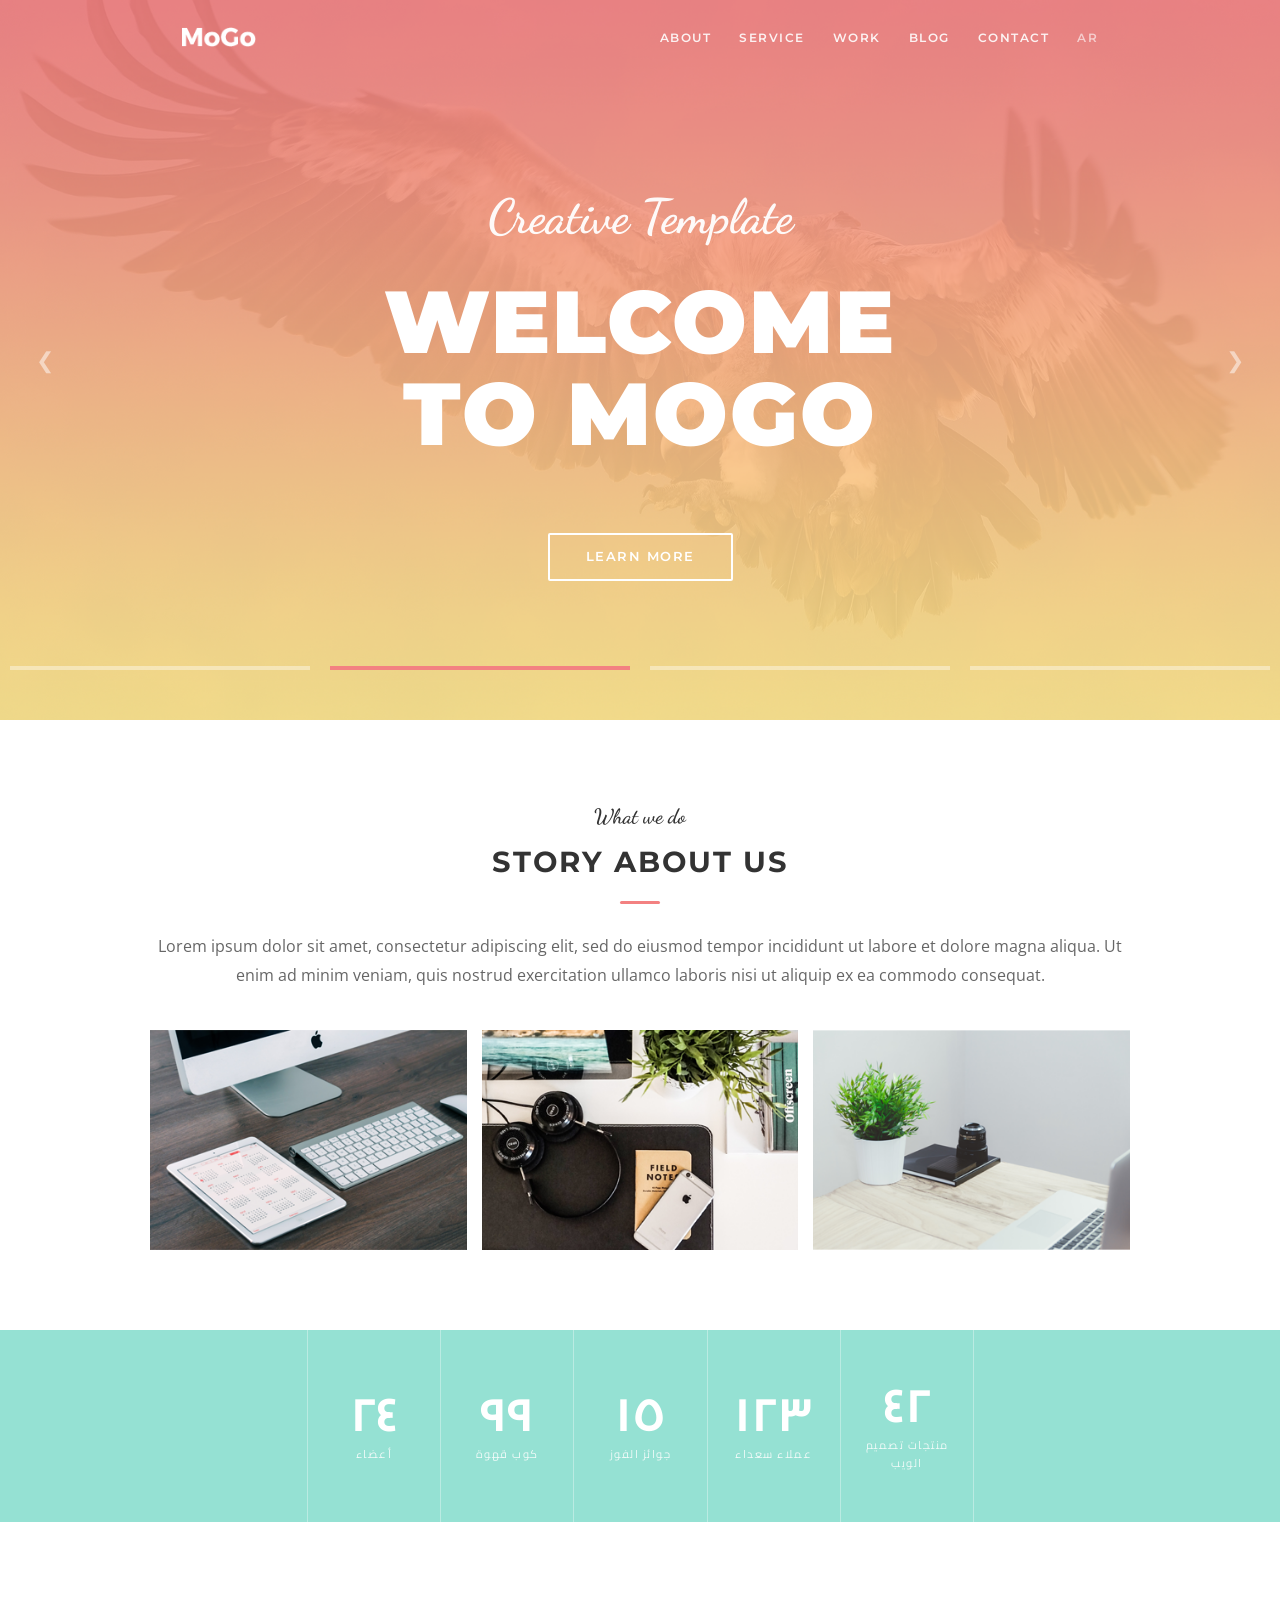
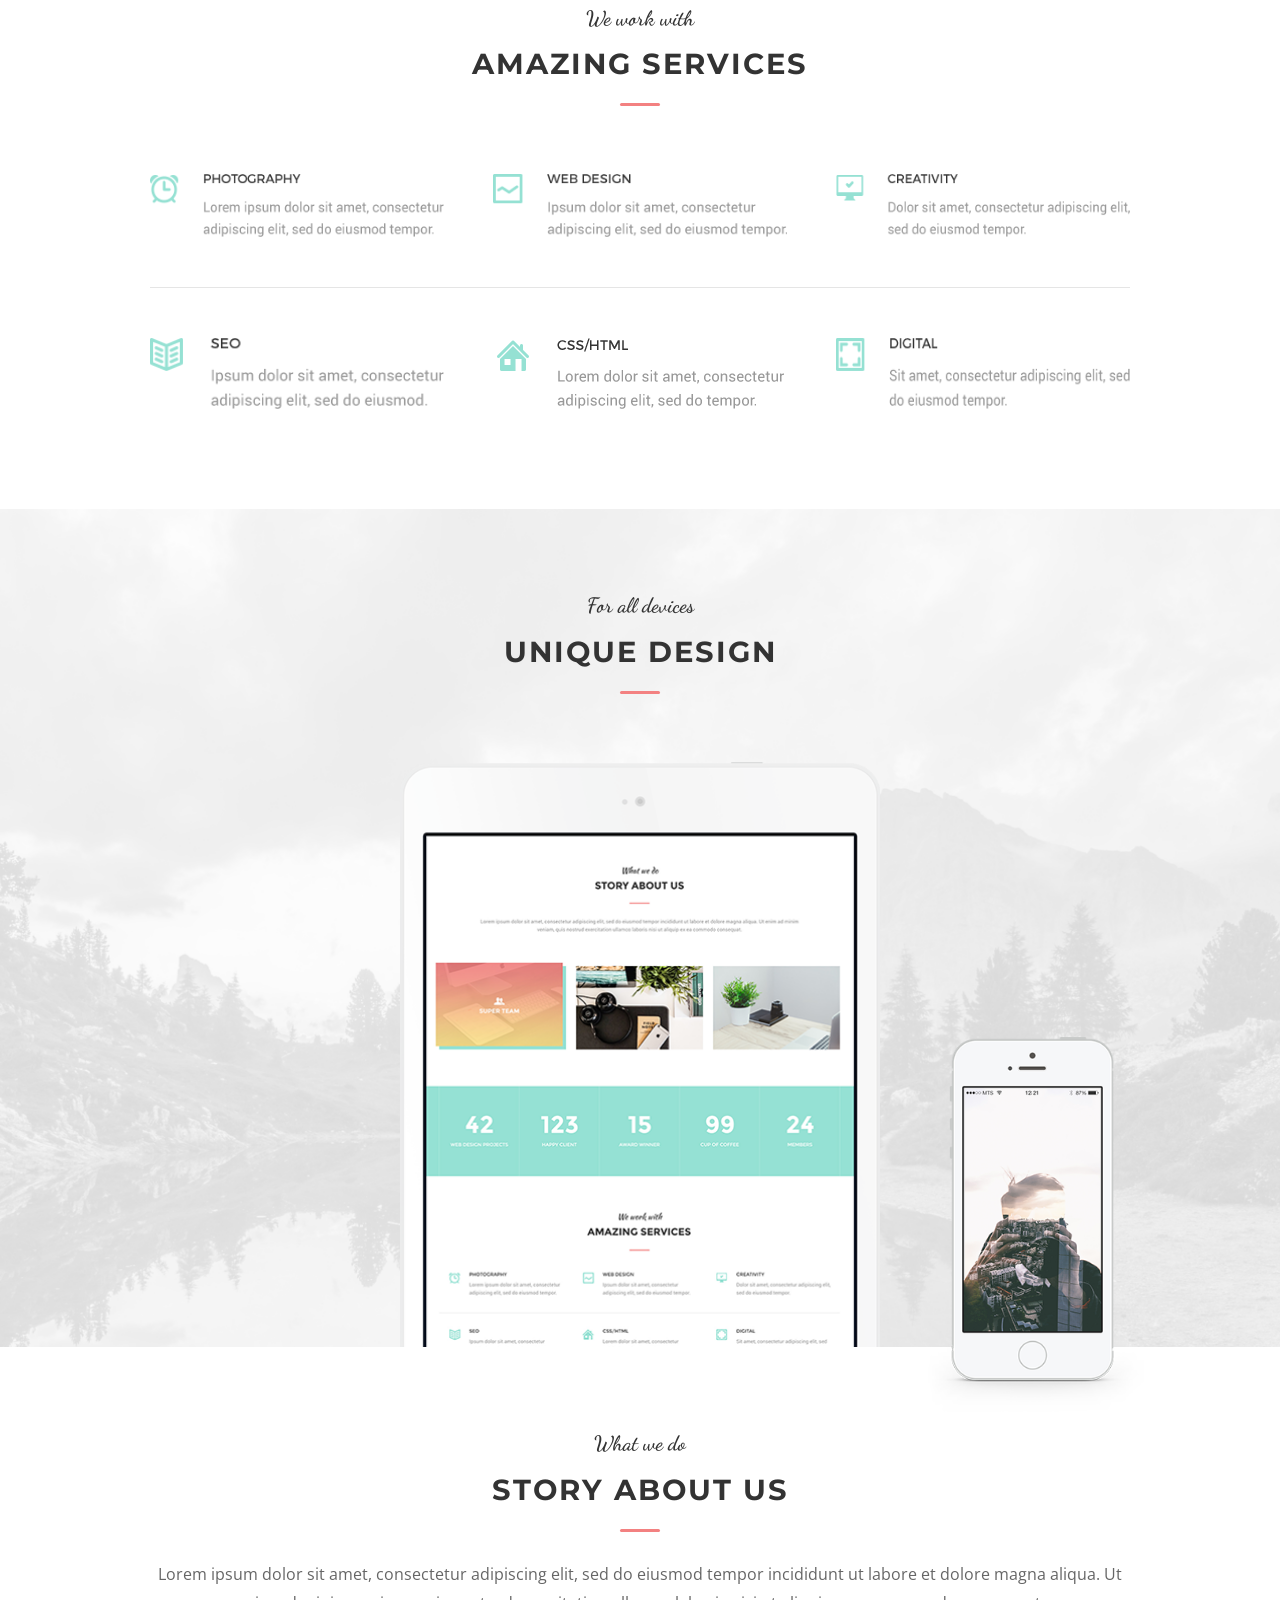
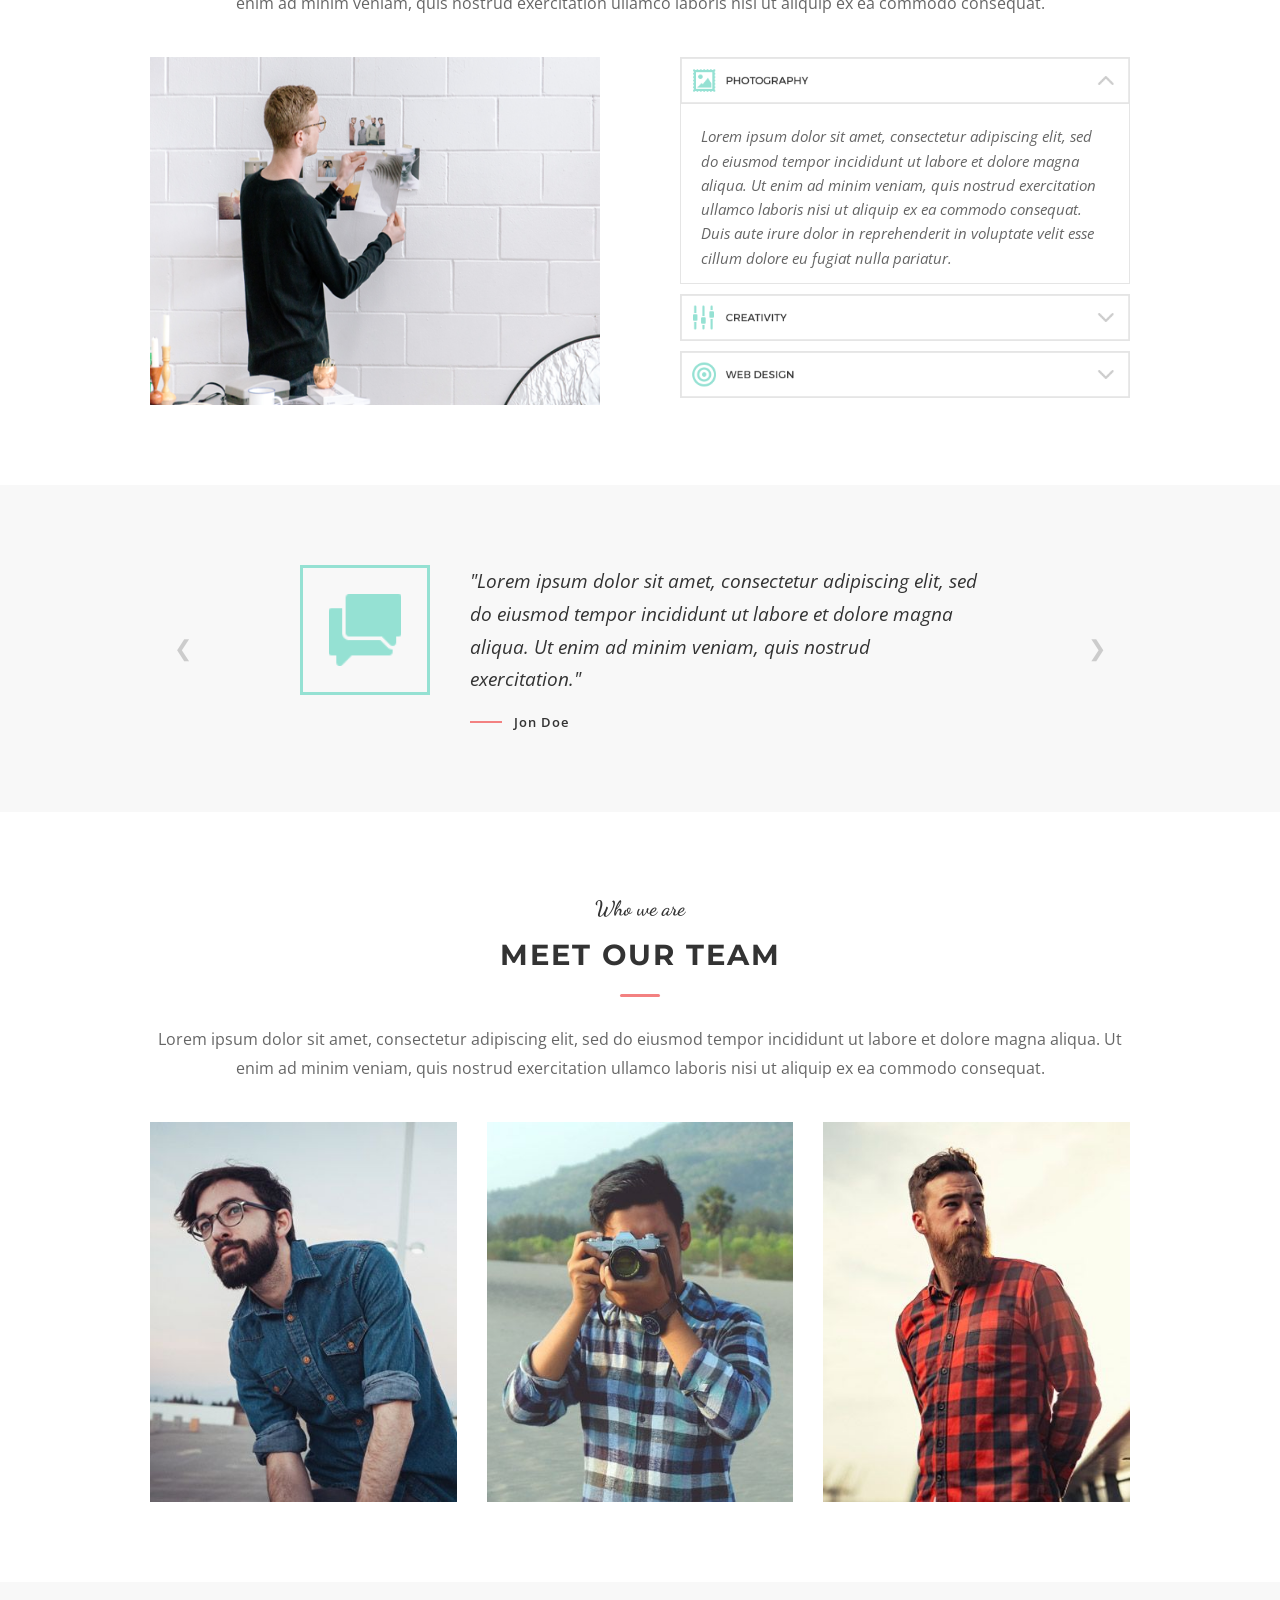
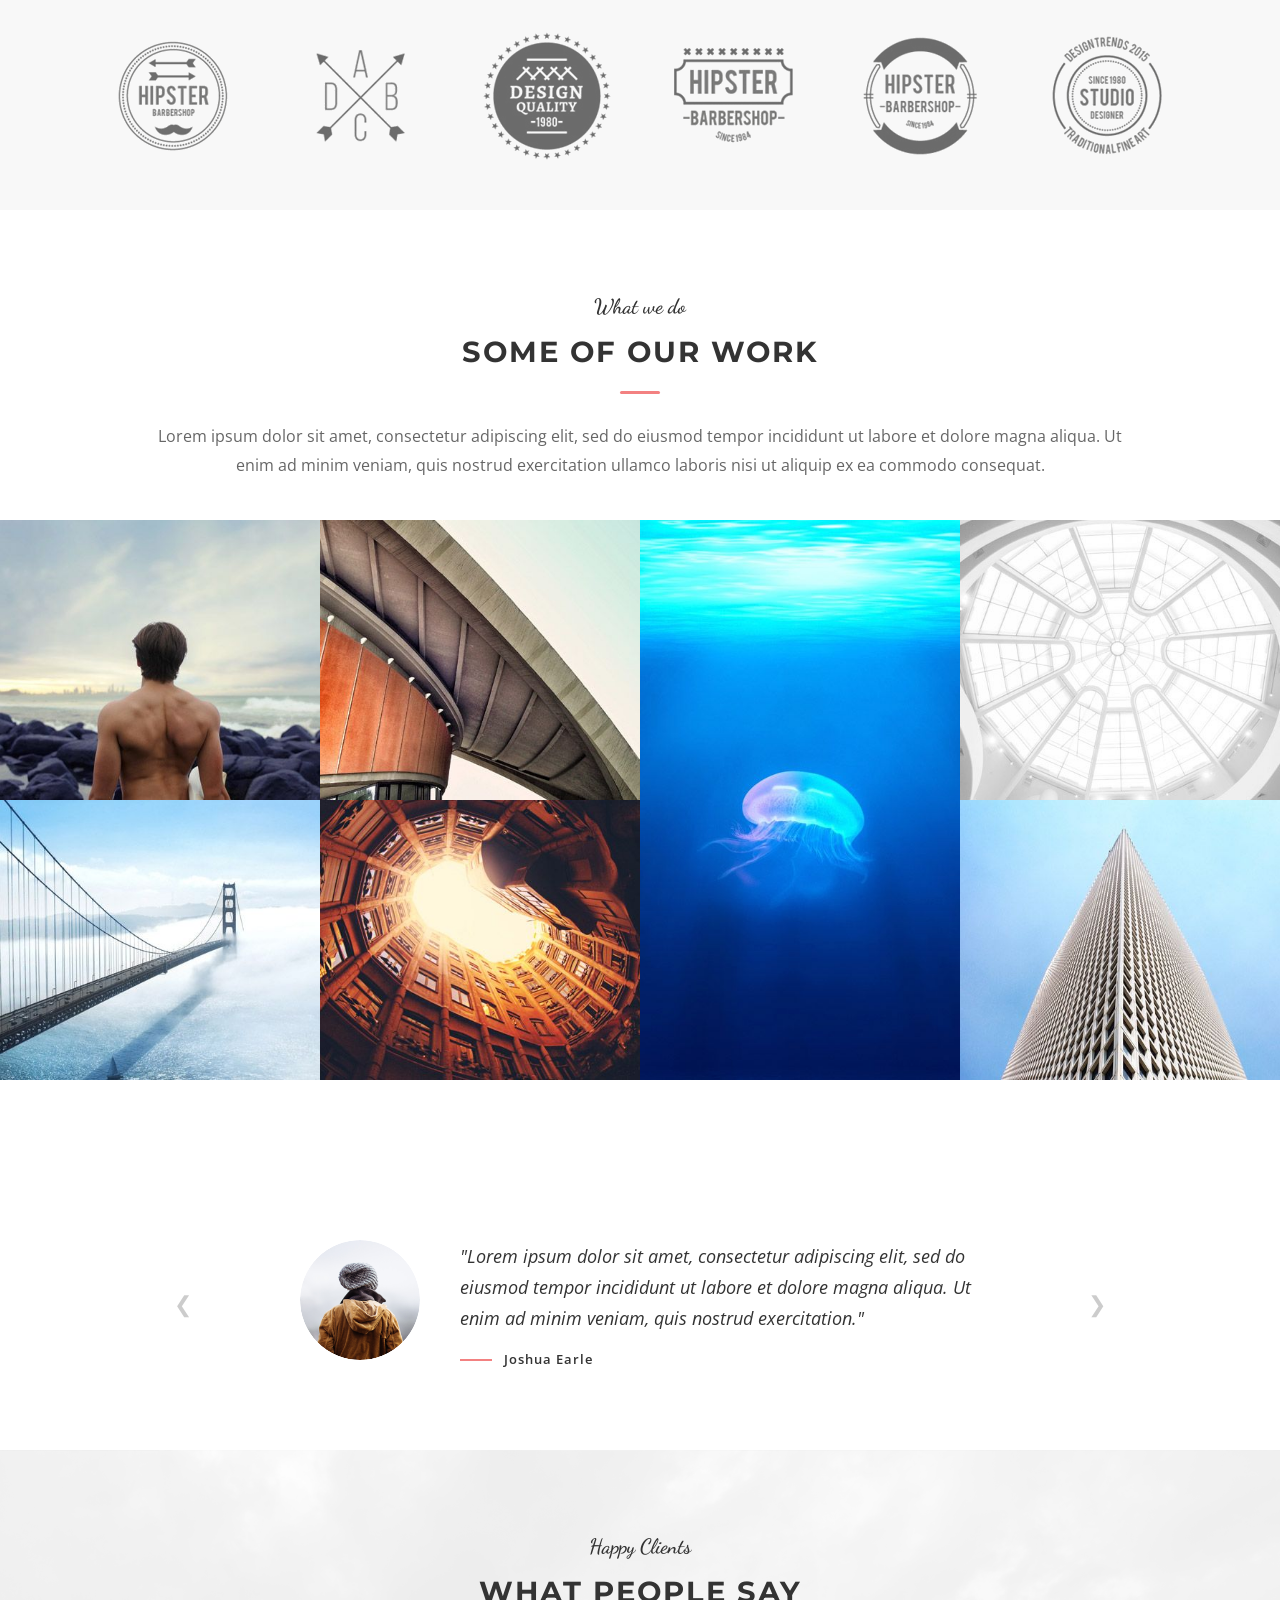
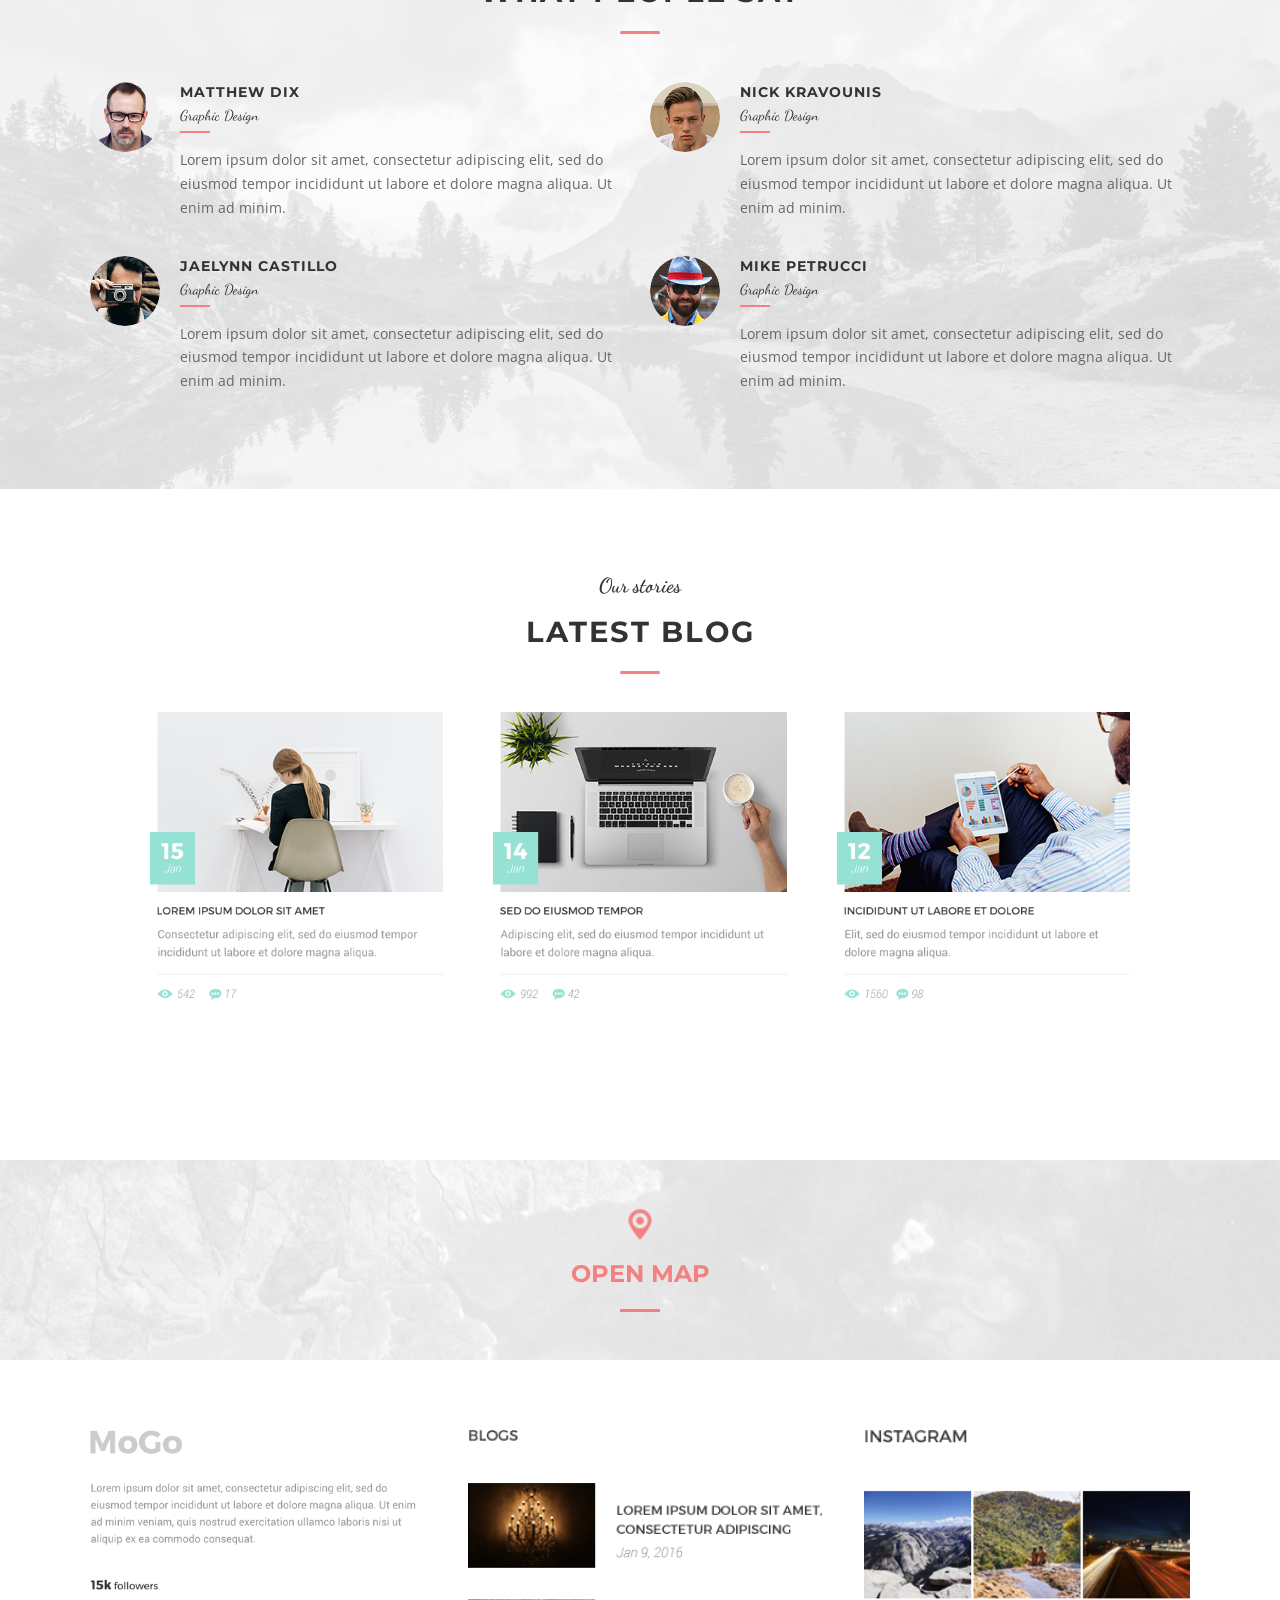
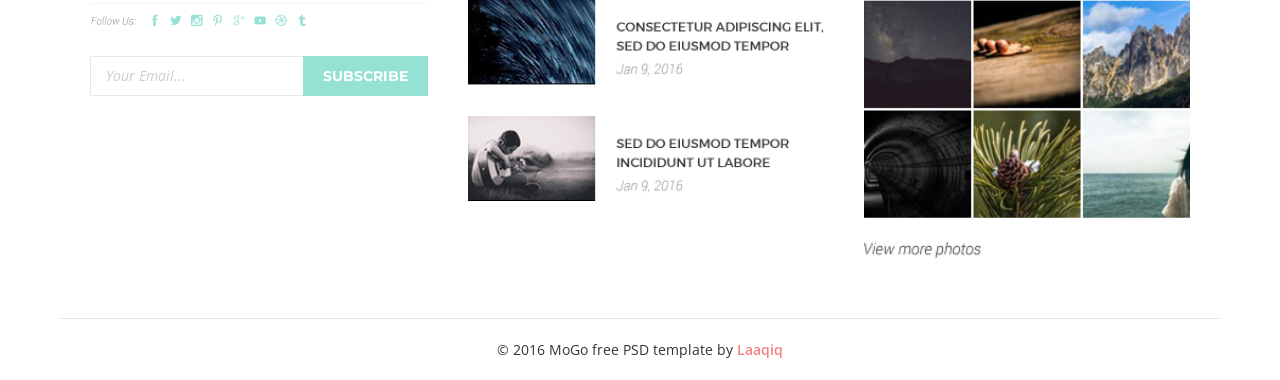
==== task-1/index.html @ 2a262b11 "feat: implement Mogo template with HTML and CSS" ====
<!DOCTYPE html>
<html lang="en" dir="ltr">
<head>
    <meta charset="UTF-8">
    <meta name="viewport" content="width=device-width, initial-scale=1.0">
    <title>MoGo — Creative Template</title>
    <meta name="description" content="MoGo is a creative template showcasing web design products, happy clients, and award-winning work.">
    <link rel="preconnect" href="https://fonts.googleapis.com">
    <link rel="preconnect" href="https://fonts.gstatic.com" crossorigin>
    <link href="https://fonts.googleapis.com/css2?family=Montserrat:wght@400;700;900&family=Dancing+Script:wght@600&family=Open+Sans:wght@300;400;600&family=Cairo:wght@400;700;900&display=swap" rel="stylesheet">
    <link rel="stylesheet" href="CSS/style.css">
</head>
<body>

<!-- hero section -->
    <section class="hero-section" id="hero">

        <!-- navigation bar -->
        <nav class="hero-nav">
            <div class="hero-nav__logo">
                <img src="imgs/logo.png" alt="MoGo icon" class="hero-nav__logo-img">
                
            </div>
            <ul class="hero-nav__links">
                <li><a href="#about" class="hero-nav__link">ABOUT</a></li>
                <li><a href="#service" class="hero-nav__link">SERVICE</a></li>
                <li><a href="#work" class="hero-nav__link">WORK</a></li>
                <li><a href="#blog" class="hero-nav__link">BLOG</a></li>
                <li><a href="#contact" class="hero-nav__link">CONTACT</a></li>
                <li><a href="#ar" class="hero-nav__link hero-nav__link--lang">AR</a></li>
            </ul>
            <!-- Mobile hamburger toggle -->
            <button class="hero-nav__hamburger" aria-label="Toggle navigation" aria-expanded="false">
                <span class="hero-nav__hamburger-bar"></span>
                <span class="hero-nav__hamburger-bar"></span>
                <span class="hero-nav__hamburger-bar"></span>
            </button>
        </nav>

        <!-- slide content -->
        <div class="hero-content">
            <p class="hero-content__tagline">Creative Template</p>
            <h1 class="hero-content__title">WELCOME<br>TO MOGO</h1>
            <a href="#about" class="hero-content__cta-btn">Learn More</a>
        </div>

        <!-- slider arrows -->
        <button class="hero-slider__arrow hero-slider__arrow--prev" aria-label="Previous slide">&#10094;</button>
        <button class="hero-slider__arrow hero-slider__arrow--next" aria-label="Next slide">&#10095;</button>

        <!-- slider dots -->
        <div class="hero-slider__dots">
            <span class="hero-slider__dot"></span>
            <span class="hero-slider__dot hero-slider__dot--highlight"></span>
            <span class="hero-slider__dot"></span>
            <span class="hero-slider__dot"></span>
        </div>

    </section>
    <!-- end hero section -->


    <!-- about section -->
    <section class="about-section" id="about">

        <!-- section header -->
        <div class="about-header">
            <p class="about-header__tagline">What we do</p>
            <h2 class="about-header__title">STORY ABOUT US</h2>
            <span class="about-header__divider"></span>
        </div>

        <!-- description paragraph -->
        <p class="about-description">
            Lorem ipsum dolor sit amet, consectetur adipiscing elit, sed do eiusmod tempor incididunt ut labore et dolore magna aliqua.
            Ut enim ad minim veniam, quis nostrud exercitation ullamco laboris nisi ut aliquip ex ea commodo consequat.
        </p>

        <!-- photo gallery grid -->
        <div class="about-gallery">
            <div class="about-gallery__item">
                <img src="imgs/about/about1.png" alt="Office workspace with iMac and keyboard" class="about-gallery__img">
            </div>
            <div class="about-gallery__item about-gallery__item--center">
                <img src="imgs/about/about2.png" alt="Headphones, notebook and phone on desk" class="about-gallery__img">
            </div>
            <div class="about-gallery__item">
                <img src="imgs/about/about3.png" alt="Green plant and books on white desk" class="about-gallery__img">
            </div>
        </div>

    </section>
    <!-- end about section -->

    


    <!-- stats section -->
    <section class="stats-section" id="stats" dir="rtl" lang="ar">

        <!-- empty spacer column (first) -->
        <div class="stats-item stats-item--spacer"></div>

        <!-- stats items -->
        <div class="stats-item">
            <span class="stats-item__number">٤٢</span>
            <span class="stats-item__label">منتجات تصميم الويب</span>
        </div>

        <div class="stats-item">
            <span class="stats-item__number">١٢٣</span>
            <span class="stats-item__label">عملاء سعداء</span>
        </div>

        <div class="stats-item">
            <span class="stats-item__number">١٥</span>
            <span class="stats-item__label">جوائز الفوز</span>
        </div>

        <div class="stats-item">
            <span class="stats-item__number">٩٩</span>
            <span class="stats-item__label">كوب قهوة</span>
        </div>

        <div class="stats-item">
            <span class="stats-item__number">٢٤</span>
            <span class="stats-item__label">أعضاء</span>
        </div>

        <!-- empty spacer column (last) -->
        <div class="stats-item stats-item--spacer"></div>

    </section>
    <!-- end stats section -->


    <!-- services section -->
    <section class="services-section" id="service">
        
        <!-- section header (reusing about-header styles) -->
        <div class="about-header">
            <p class="about-header__tagline">We work with</p>
            <h2 class="about-header__title">AMAZING SERVICES</h2>
            <span class="about-header__divider"></span>
        </div>

        <!-- services flex container -->
        <div class="services-container">
            
            <div class="services-item">
                <img src="imgs/amazing-services/1-2.png" alt="Photography service" class="services-item__img">
            </div>
            
            <div class="services-item">
                <img src="imgs/amazing-services/2-1.png" alt="Web Design service" class="services-item__img">
            </div>
            
            <div class="services-item">
                <img src="imgs/amazing-services/3-1.png" alt="Creativity service" class="services-item__img">
            </div>
            
            <!-- Separator line -->
            <hr class="services-separator">

            <div class="services-item">
                <img src="imgs/amazing-services/4.png" alt="SEO service" class="services-item__img">
            </div>
            
            <div class="services-item">
                <img src="imgs/amazing-services/5.png" alt="CSS/HTML service" class="services-item__img">
            </div>
            
            <div class="services-item">
                <img src="imgs/amazing-services/6.png" alt="Digital service" class="services-item__img">
            </div>

        </div>

    </section>
    <!-- end services section -->


    <!-- unique design section -->
    <section class="unique-section" id="unique">
        
        <!-- section header -->
        <div class="about-header">
            <p class="about-header__tagline">For all devices</p>
            <h2 class="about-header__title">UNIQUE DESIGN</h2>
            <span class="about-header__divider"></span>
        </div>

        <!-- devices container -->
        <div class="unique-devices">
            <img src="imgs/unique-design/display bg 768x1024.png" alt="Tablet display" class="unique-devices__tablet">
            <img src="imgs/unique-design/White.png" alt="Mobile display" class="unique-devices__mobile">
        </div>

    </section>
    <!-- end unique design section -->


    <!-- what we do section -->
    <section class="what-we-do-section" id="work">
        
        <!-- section header -->
        <div class="about-header">
            <p class="about-header__tagline">What we do</p>
            <h2 class="about-header__title">STORY ABOUT US</h2>
            <span class="about-header__divider"></span>
        </div>

        <!-- description paragraph -->
        <p class="about-description">
            Lorem ipsum dolor sit amet, consectetur adipiscing elit, sed do eiusmod tempor incididunt ut labore et dolore magna aliqua. Ut enim ad minim veniam, quis nostrud exercitation ullamco laboris nisi ut aliquip ex ea commodo consequat.
        </p>

        <!-- content container -->
        <div class="what-we-do-content">
            
            <div class="what-we-do-content__image">
                <img src="imgs/story-about-us/pic.png" alt="Man arranging pictures on wall" class="what-we-do-img">
            </div>
            
            <div class="what-we-do-accordion">
                
                <div class="accordion-item accordion-item--active">
                    <img src="imgs/story-about-us/photography.png" alt="Photography header" class="accordion-item__header-img">
                    <div class="accordion-item__body">
                        <div class="accordion-item__content">
                            <p>Lorem ipsum dolor sit amet, consectetur adipiscing elit, sed do eiusmod tempor incididunt ut labore et dolore magna aliqua. Ut enim ad minim veniam, quis nostrud exercitation ullamco laboris nisi ut aliquip ex ea commodo consequat. Duis aute irure dolor in reprehenderit in voluptate velit esse cillum dolore eu fugiat nulla pariatur.</p>
                        </div>
                    </div>
                </div>

                <div class="accordion-item">
                    <img src="imgs/story-about-us/creativity.png" alt="Creativity header" class="accordion-item__header-img">
                </div>

                <div class="accordion-item">
                    <img src="imgs/story-about-us/web design.png" alt="Web Design header" class="accordion-item__header-img">
                </div>

            </div>

        </div>

    </section>
    <!-- end what we do section -->

        <!-- quote section -->
    <section class="quote-section quote-section1">
        <div class="quote-container">
            
            <button class="quote-arrow quote-arrow--left" aria-label="Previous quote">
                <span class="quote-arrow__icon">&#10094;</span>
            </button>
            
            <div class="quote-content">
                <div class="quote-avatar">
                    <img src="imgs/SPEECH 4.png" alt="Joshua Earle avatar" class="quote-avatar__img">
                </div>
                <div class="quote-text-block">
                    <p class="quote-text">
                        "Lorem ipsum dolor sit amet, consectetur adipiscing elit, sed do eiusmod tempor incididunt ut labore et dolore magna aliqua. Ut enim ad minim veniam, quis nostrud exercitation."
                    </p>
                    <div class="quote-author-wrapper">
                        <span class="quote-author-line"></span>
                        <span class="quote-author">Jon Doe</span>
                    </div>
                </div>
            </div>

            <button class="quote-arrow quote-arrow--right" aria-label="Next quote">
                <span class="quote-arrow__icon">&#10095;</span>
            </button>

        </div>
    </section>
    <!-- end quote section -->

    <!-- team section -->
    <section class="team-section" id="team">
        
        <!-- section header -->
        <div class="about-header">
            <p class="about-header__tagline">Who we are</p>
            <h2 class="about-header__title">MEET OUR TEAM</h2>
            <span class="about-header__divider"></span>
        </div>

        <!-- description paragraph -->
        <p class="about-description">
            Lorem ipsum dolor sit amet, consectetur adipiscing elit, sed do eiusmod tempor incididunt ut labore et dolore magna aliqua. Ut enim ad minim veniam, quis nostrud exercitation ullamco laboris nisi ut aliquip ex ea commodo consequat.
        </p>

        <!-- team gallery -->
        <div class="team-gallery">
            <div class="team-gallery__item">
                <img src="imgs/meet-our-team/team1.jpg" alt="Team Member 1" class="team-gallery__img">
            </div>
            <div class="team-gallery__item">
                <img src="imgs/meet-our-team/team2.jpg" alt="Team Member 2" class="team-gallery__img">
            </div>
            <div class="team-gallery__item">
                <img src="imgs/meet-our-team/team3.jpg" alt="Team Member 3" class="team-gallery__img">
            </div>
        </div>

    </section>
    <!-- end team section -->


    <!-- banner section -->
    <section class="banner-section">
        <div class="banner-container">
            <div class="banner-item">
                <img src="imgs/banner/logo1.png" alt="Partner Logo 1" class="banner-logo">
            </div>
            <div class="banner-item">
                <img src="imgs/banner/logo2.png" alt="Partner Logo 2" class="banner-logo">
            </div>
            <div class="banner-item">
                <img src="imgs/banner/logo3.png" alt="Partner Logo 3" class="banner-logo">
            </div>
            <div class="banner-item">
                <img src="imgs/banner/logo4.png" alt="Partner Logo 4" class="banner-logo">
            </div>
            <div class="banner-item">
                <img src="imgs/banner/logo5.png" alt="Partner Logo 5" class="banner-logo">
            </div>
            <div class="banner-item">
                <img src="imgs/banner/logo6.png" alt="Partner Logo 6" class="banner-logo">
            </div>
        </div>
    </section>
    <!-- end banner section -->


    <!-- work section -->
    <section class="work-section" id="work-gallery">
        
        <!-- section header -->
        <div class="about-header">
            <p class="about-header__tagline">What we do</p>
            <h2 class="about-header__title">SOME OF OUR WORK</h2>
            <span class="about-header__divider"></span>
        </div>

        <!-- description paragraph -->
        <p class="about-description">
            Lorem ipsum dolor sit amet, consectetur adipiscing elit, sed do eiusmod tempor incididunt ut labore et dolore magna aliqua. Ut enim ad minim veniam, quis nostrud exercitation ullamco laboris nisi ut aliquip ex ea commodo consequat.
        </p>

        <!-- work grid -->
        <div class="work-grid">
            <div class="work-item">
                <img src="imgs/some-of-our-work/work1.jpg" alt="Work 1" class="work-img">
            </div>
            <div class="work-item">
                <img src="imgs/some-of-our-work/work2.jpg" alt="Work 2" class="work-img">
            </div>
            <div class="work-item work-item--tall">
                <img src="imgs/some-of-our-work/work3.jpg" alt="Work 3" class="work-img">
            </div>
            <div class="work-item">
                <img src="imgs/some-of-our-work/work4.jpg" alt="Work 4" class="work-img">
            </div>
            <div class="work-item">
                <img src="imgs/some-of-our-work/work5.jpg" alt="Work 5" class="work-img">
            </div>
            <div class="work-item">
                <img src="imgs/some-of-our-work/work6.jpg" alt="Work 6" class="work-img">
            </div>
            <div class="work-item">
                <img src="imgs/some-of-our-work/work7.jpg" alt="Work 7" class="work-img">
            </div>
        </div>

    </section>
    <!-- end work section -->


    <!-- quote section -->
    <section class="quote-section">
        <div class="quote-container">
            
            <button class="quote-arrow quote-arrow--left" aria-label="Previous quote">
                <span class="quote-arrow__icon">&#10094;</span>
            </button>
            
            <div class="quote-content">
                <div class="quote-avatar">
                    <img src="imgs/Ellipse 1.png" alt="Joshua Earle avatar" class="quote-avatar__img">
                </div>
                <div class="quote-text-block">
                    <p class="quote-text">
                        "Lorem ipsum dolor sit amet, consectetur adipiscing elit, sed do eiusmod tempor incididunt ut labore et dolore magna aliqua. Ut enim ad minim veniam, quis nostrud exercitation."
                    </p>
                    <div class="quote-author-wrapper">
                        <span class="quote-author-line"></span>
                        <span class="quote-author">Joshua Earle</span>
                    </div>
                </div>
            </div>

            <button class="quote-arrow quote-arrow--right" aria-label="Next quote">
                <span class="quote-arrow__icon">&#10095;</span>
            </button>

        </div>
    </section>
    <!-- end quote section -->


    <!-- what people say section -->
    <section class="people-say-section" id="testimonials">

        <!-- section header -->
        <div class="about-header">
            <p class="about-header__tagline">Happy Clients</p>
            <h2 class="about-header__title">WHAT PEOPLE SAY</h2>
            <span class="about-header__divider"></span>
        </div>

        <div class="people-say-grid">

            <div class="testimonial-card">
                <div class="testimonial-card__header">
                    <div class="testimonial-card__avatar">
                        <img src="imgs/what-people-say/client1.png" alt="Matthew Dix" class="testimonial-card__avatar-img">
                    </div>
                    <div class="testimonial-card__meta">
                        <h3 class="testimonial-card__name">MATTHEW DIX</h3>
                        <p class="testimonial-card__role">Graphic Design</p>
                        <span class="testimonial-card__line"></span>
                        <p class="testimonial-card__text">Lorem ipsum dolor sit amet, consectetur adipiscing elit, sed do eiusmod tempor incididunt ut labore et dolore magna aliqua. Ut enim ad minim.</p>
                    </div>
                </div>
            </div>

            <div class="testimonial-card">
                <div class="testimonial-card__header">
                    <div class="testimonial-card__avatar">
                        <img src="imgs/what-people-say/client2.png" alt="Nick Kravounis" class="testimonial-card__avatar-img">
                    </div>
                    <div class="testimonial-card__meta">
                        <h3 class="testimonial-card__name">NICK KRAVOUNIS</h3>
                        <p class="testimonial-card__role">Graphic Design</p>
                        <span class="testimonial-card__line"></span>
                        <p class="testimonial-card__text">Lorem ipsum dolor sit amet, consectetur adipiscing elit, sed do eiusmod tempor incididunt ut labore et dolore magna aliqua. Ut enim ad minim.</p>
                    </div>
                </div>
            </div>

            <div class="testimonial-card">
                <div class="testimonial-card__header">
                    <div class="testimonial-card__avatar">
                        <img src="imgs/what-people-say/client3.png" alt="Jaelynn Castillo" class="testimonial-card__avatar-img">
                    </div>
                    <div class="testimonial-card__meta">
                        <h3 class="testimonial-card__name">JAELYNN CASTILLO</h3>
                        <p class="testimonial-card__role">Graphic Design</p>
                        <span class="testimonial-card__line"></span>
                        <p class="testimonial-card__text">Lorem ipsum dolor sit amet, consectetur adipiscing elit, sed do eiusmod tempor incididunt ut labore et dolore magna aliqua. Ut enim ad minim.</p>
                    </div>
                </div>
            </div>

            <div class="testimonial-card">
                <div class="testimonial-card__header">
                    <div class="testimonial-card__avatar">
                        <img src="imgs/what-people-say/client4.png" alt="Mike Petrucci" class="testimonial-card__avatar-img">
                    </div>
                    <div class="testimonial-card__meta">
                        <h3 class="testimonial-card__name">MIKE PETRUCCI</h3>
                        <p class="testimonial-card__role">Graphic Design</p>
                        <span class="testimonial-card__line"></span>
                        <p class="testimonial-card__text">Lorem ipsum dolor sit amet, consectetur adipiscing elit, sed do eiusmod tempor incididunt ut labore et dolore magna aliqua. Ut enim ad minim.</p>
                    </div>
                </div>
            </div>

        </div>

    </section>
    <!-- end what people say section -->


    <!-- latest blog section -->
    <section class="blog-section" id="blog">

        <!-- section header -->
        <div class="about-header">
            <p class="about-header__tagline">Our stories</p>
            <h2 class="about-header__title">LATEST BLOG</h2>
            <span class="about-header__divider"></span>
        </div>

        <!-- blog posts -->
        <div class="blog-grid">
            <img src="imgs/latest-blog/1-4.png" alt="Blog post 1" class="blog-card__img">
            <img src="imgs/latest-blog/2-3.png" alt="Blog post 2" class="blog-card__img">
            <img src="imgs/latest-blog/3-3.png" alt="Blog post 3" class="blog-card__img">
        </div>

    </section>
    <!-- end latest blog section -->


    <!-- map section -->
    <section class="map-section">
        <div class="map-content">
            <img src="imgs/PIN 2.png" alt="Map Pin" class="map-icon">
            <h2 class="map-title"><a href="#" class="map-link">OPEN MAP</a></h2>
            <span class="map-divider"></span>
        </div>
    </section>
    <!-- end map section -->


    <!-- footer section -->
    <footer class="footer">
        <div class="footer-container">
            <div class="footer-column">
                <img src="imgs/footer/1-1.png" alt="MoGo info" class="footer-img">
                <form class="footer-subscribe">
                    <input type="email" placeholder="Your Email..." class="footer-subscribe__input" required>
                    <button type="submit" class="footer-subscribe__btn">SUBSCRIBE</button>
                </form>
            </div>
            <div class="footer-column">
                <img src="imgs/footer/blogs.png" alt="Blogs" class="footer-img">
            </div>
            <div class="footer-column">
                <img src="imgs/footer/instagram.png" alt="Instagram" class="footer-img">
            </div>
        </div>
        <div class="footer-copyright">
            <p class="footer-copyright__text">&copy; 2016 MoGo free PSD template by <span class="footer-copyright__author">Laaqiq</span></p>
        </div>
    </footer>
    <!-- end footer section -->


    <script>
        //  mobile nav toggle
        const hamburger = document.querySelector('.hero-nav__hamburger');
        const navLinks  = document.querySelector('.hero-nav__links');

        hamburger.addEventListener('click', () => {
            const isOpen = navLinks.classList.toggle('hero-nav__links--open');
            hamburger.setAttribute('aria-expanded', isOpen);
        });
    </script>

</body>
</html>
---- task-1/CSS/style.css ----
/* variables */
:root {
    /* Brand Colors */
    --color-coral:      #f38181;   
    --color-yellow:     #fce38a;   
    --color-mint:       #eaffd0;  
    --color-teal:       #95e1d3;  

    /* Neutral Colors */
    --color-white:      #ffffff;
    --color-dark:       #333333;
    --color-text-muted: #666666;
    --color-border:     #e0e0e0;

    /* Typography */
    --font-heading:   'Montserrat', sans-serif;
    --font-script:    'Dancing Script', cursive;
    --font-body:      'Open Sans', sans-serif;
    --font-arabic:    'Cairo', sans-serif;

    /* Spacing */
    --section-padding-y: 80px;
    --section-padding-x: 60px;
    --container-max:     1100px;
}

/* reset */
*,
*::before,
*::after {
    box-sizing: border-box;
    margin: 0;
    padding: 0;
}

html {
    scroll-behavior: smooth;
}

body {
    font-family: var(--font-body);
    color: var(--color-dark);
    line-height: 1.6;
    overflow-x: hidden;
}

img {
    display: block;
    max-width: 100%;
    height: auto;
}

ul {
    list-style: none;
}

a {
    text-decoration: none;
    color: inherit;
}


/* hero section */

.hero-section {
    position: relative;
    min-height: 80vh;
    background-image: url('../imgs/background.png');
    background-size: cover;
    background-position: center;
    background-repeat: no-repeat;
    display: flex;
    flex-direction: column;
    align-items: center;
    justify-content: center;
    text-align: center;
    color: var(--color-white);
}

/* Navigation bar */
.hero-nav {
    position: absolute;
    top: 0;
    left: 0;
    right: 0;
    display: flex;
    align-items: center;
    justify-content: space-around;
    gap: 160px;
    padding: 24px var(--section-padding-x);
    z-index: 10;
}

/* Logo */
.hero-nav__logo {
    display: flex;
    align-items: center;
    gap: 8px;
}

.hero-nav__logo-img {
    height: 20px;
    width: auto;
}


/* Nav links */
.hero-nav__links {
    display: flex;
    align-items: center;
    gap: 28px;
}

.hero-nav__link {
    font-family: var(--font-heading);
    font-size: 0.75rem;
    font-weight: 600;
    letter-spacing: 1.5px;
    color: var(--color-white);
    opacity: 0.9;
    transition: opacity 0.2s ease;
}

.hero-nav__link:hover {
    opacity: 1;
}

/* Language switcher */
.hero-nav__link--lang {
    opacity: 0.6;
}

/* Hamburger button */
.hero-nav__hamburger {
    display: none;
    flex-direction: column;
    gap: 5px;
    background: transparent;
    border: none;
    cursor: pointer;
    padding: 4px;
}

.hero-nav__hamburger-bar {
    display: block;
    width: 24px;
    height: 2px;
    background-color: var(--color-white);
    border-radius: 2px;
    transition: background-color 0.2s;
}

/* Central content */
.hero-content {
    display: flex;
    flex-direction: column;
    align-items: center;
    gap: 20px;
    padding: 0 var(--section-padding-x);
    margin-top: 40px; 
}

/* Italic script */
.hero-content__tagline {
    font-family: var(--font-script);
    font-weight:bold;
    color: var(--color-white);
    opacity: 0.95;
    font-size:3rem;
}

/* Main heading */
.hero-content__title {
    font-family: var(--font-heading);
    font-size: clamp(3rem, 8vw, 5.5rem);
    font-weight: 900;
    line-height: 1.05;
    color: var(--color-white);
    text-transform: uppercase;
    letter-spacing: 2px;
    margin-bottom: 40px;
}

/* outline button */
.hero-content__cta-btn {
    display: inline-block;
    margin-top: 12px;
    padding: 12px 36px;
    border: 2px solid var(--color-white);
    border-radius: 2px;
    font-family: var(--font-heading);
    font-size: 0.8rem;
    font-weight: 600;
    letter-spacing: 1.5px;
    color: var(--color-white);
    text-transform: uppercase;
    transition: background-color 0.25s ease, color 0.25s ease;
}

.hero-content__cta-btn:hover {
    background-color: var(--color-white);
    color: var(--color-coral);
}

/* Previous / Next slider arrows */
.hero-slider__arrow {
    position: absolute;
    top: 50%;
    transform: translateY(-50%);
    background: transparent;
    border: none;
    color: rgba(255, 255, 255, 0.5);
    font-size: 1.4rem;
    cursor: pointer;
    padding: 8px 16px;
    transition: color 0.2s;
    z-index: 5;
}

.hero-slider__arrow:hover {
    color: var(--color-white);
}

.hero-slider__arrow--prev {
    left: 20px;
}

.hero-slider__arrow--next {
    right: 20px;
}

/* Dot indicators */
.hero-slider__dots {
    position: absolute;
    bottom: 50px;
    left: 50%;
    transform: translateX(-50%);
    display: flex;
    align-items: center;
    gap: 20px;
}

.hero-slider__dot {
    display: inline-block;
    height: 4px;
    width: 300px;
    background-color: rgba(255, 255, 255, 0.4);
    transition: background-color 0.3s;
}

.hero-slider__dot--highlight {
    background-color: var(--color-coral);
}

/* About section */
.about-section {
    padding: var(--section-padding-y) var(--section-padding-x);
    background-color: var(--color-white);
    display: flex;
    flex-direction: column;
    align-items: center;
    text-align: center;
    max-width: var(--container-max);
    margin: 0 auto;
    width: 100%;
}

/* Section header block */
.about-header {
    display: flex;
    flex-direction: column;
    align-items: center;
    gap: 6px;
    margin-bottom: 28px;
}

/* Italic script subtitle */
.about-header__tagline {
    font-family: var(--font-script);
    font-size: 1.3rem;
    font-weight: 600;
    color: var(--color-dark);
}

/* Bold uppercase heading */
.about-header__title {
    font-family: var(--font-heading);
    font-size: clamp(1.4rem, 3vw, 1.8rem);
    font-weight: 700;
    letter-spacing: 2px;
    text-transform: uppercase;
    color: var(--color-dark);
}

/* Short coral underline divider */
.about-header__divider {
    display: block;
    width: 40px;
    height: 3px;
    background-color: var(--color-coral);
    border-radius: 2px;
    margin-top: 10px;
}

/* Body description paragraph */
.about-description {
    font-size: 1rem;
    max-width: 1015px;
    color: var(--color-text-muted);
    margin-bottom: 40px;
    text-align: center;
    line-height: 1.8;
}

/* photo gallery grid */
.about-gallery {
    display: grid;
    grid-template-columns: repeat(3, 1fr);
    gap: 15px;
    width: 100%;
}

/* gallery image wrapper */
.about-gallery__item {
    overflow: hidden;
    line-height: 0; 
}

/* gallery image */
.about-gallery__img {
    width: 100%;
    height: 220px;
    object-fit: cover;
    transition: transform 0.35s ease, filter 0.35s ease;
}

.about-gallery__img:hover {
    transform: scale(1.04);
    filter: brightness(0.9);
}


/* STATS */

/* Outer section wrapper */
.stats-section {
    background-color: var(--color-teal);
    display: grid;
    grid-template-columns: 2.3fr repeat(5, 1fr) 2.3fr;
    width: 100%;
}

/* statistic column */
.stats-item {
    display: flex;
    flex-direction: column;
    align-items: center;
    justify-content: center;
    padding: 50px 20px;
    gap: 8px;
    border-inline-end: 1px solid rgba(255, 255, 255, 0.35);
    transition: background-color 0.25s ease;
}

/* spacer columns — no border on the last one */
.stats-item--spacer {
    border-inline-end: 1px solid rgba(255, 255, 255, 0.35);
}

.stats-item:last-child {
    border-inline-end: none;
}

.stats-item:hover {
    background-color: rgba(255, 255, 255, 0.12);
}

/* Large number */
.stats-item__number {
    font-family: var(--font-arabic);
    font-size: clamp(2rem, 5vw, 3rem);
    font-weight: 700;
    color: var(--color-white);
    line-height: 1;
}

/*  Label */
.stats-item__label {
    font-family: var(--font-arabic);
    font-size: 0.7rem;
    font-weight: 400;
    letter-spacing: 1.5px;
    text-transform: uppercase;
    color: var(--color-white);
    opacity: 0.85;
    text-align: center;
}

/* services section */
.services-section {
    padding: var(--section-padding-y) var(--section-padding-x);
    background-color: var(--color-white);
    display: flex;
    flex-direction: column;
    align-items: center;
    max-width: var(--container-max);
    margin: 0 auto;
    width: 100%;
}

.services-container {
    display: flex;
    flex-wrap: wrap;
    max-width: var(--container-max);
    margin: 0 auto;
    margin-top: 40px;
    justify-content: space-between;
    width: 100%;
}

.services-item {
    width: 30%;
    margin-bottom: 20px;
    display: flex;
    justify-content: center;
}

.services-item__img {
    max-width: 100%;
    height: auto;
}

.services-separator {
    width: 100%;
    border: 0;
    border-top: 1px solid rgba(0, 0, 0, 0.1);
    margin: 30px 0 50px 0;
}


/* unique design section */
.unique-section {
    padding-top: 80px;
    background: url('../imgs/unique-design/backgrund.png') center top / cover no-repeat;
    display: flex;
    flex-direction: column;
    align-items: center;
}

/* Tablet container */
.unique-devices {
    position: relative;
    margin-top: 40px;
    width: 45%;
    max-width: 480px;
    min-width: 250px;
}

.unique-devices__tablet {
    display: block;
    width: 100%;
    height: auto;
}

/* Mobile phone overlay */
.unique-devices__mobile {
    position: absolute;
    bottom: -65px;
    right: -55%;
    width: 45%;
    height: auto;
}

/* what we do section */
.what-we-do-section {
    padding: var(--section-padding-y) var(--section-padding-x);
    background-color: var(--color-white);
    display: flex;
    flex-direction: column;
    align-items: center;
    max-width: var(--container-max);
    margin: 0 auto;
    width: 100%;
}

.what-we-do-content {
    display: flex;
    max-width: var(--container-max);
    margin: 0 auto;
    gap: 80px;
    width: 100%;
}

.what-we-do-content__image {
    flex: 1;
}

.what-we-do-img {
    width: 100%;
    height: auto;
    display: block;
    min-height: 348px;
}

.what-we-do-accordion {
    flex: 1;
    display: flex;
    flex-direction: column;
    gap: 10px;
}

.accordion-item {
    display: flex;
    flex-direction: column;
}

.accordion-item__header-img {
    width: 100%;
    height: auto;
    cursor: pointer;
    display: block;
    border: 1px solid #e5e5e5;
}

.accordion-item__body {
    display: none;
    border: 1px solid #e5e5e5;
    border-top: none;
    height: 180px;
    overflow-y: auto;
}

.accordion-item--active .accordion-item__body {
    display: block;
}

.accordion-item__content {
    padding: 20px;
}

.accordion-item__content p {
    font-size: 0.95rem;
    color: var(--color-text-muted);
    font-style: italic;
    line-height: 1.6;
    margin: 0;
}

/* custom scrollbar for accordion */
.accordion-item__body::-webkit-scrollbar {
    width: 5px;
}

.accordion-item__body::-webkit-scrollbar-track {
    background: #f5f5f5;
    border-radius: 5px;
    margin: 10px 0;
}

.accordion-item__body::-webkit-scrollbar-thumb {
    background: var(--color-teal);
    border-radius: 5px;
}

/* team section */
.team-section {
    padding: var(--section-padding-y) var(--section-padding-x);
    background-color: var(--color-white);
    display: flex;
    flex-direction: column;
    align-items: center;
    max-width: var(--container-max);
    margin: 0 auto;
    width: 100%;
}

.team-gallery {
    display: grid;
    grid-template-columns: repeat(3, 1fr);
    gap: 30px;
    width: 100%;
}

.team-gallery__item {
    overflow: hidden;
    line-height: 0;
}

.team-gallery__img {
    width: 100%;
    height: auto;
    display: block;
    transition: transform 0.35s ease, filter 0.35s ease;
}

.team-gallery__img:hover {
    transform: scale(1.04);
    filter: brightness(0.9);
}


/* banner section */
.banner-section {
    background-color: #f8f8f8;
    padding: 50px var(--section-padding-x);
    width: 100%;
}

.banner-container {
    display: flex;
    justify-content: space-between;
    align-items: center;
    max-width: var(--container-max);
    margin: 0 auto;
    width: 100%;
    gap: 20px;
    flex-wrap: wrap;
}

.banner-item {
    flex: 1;
    display: flex;
    justify-content: center;
    align-items: center;
    min-width: 120px;
}

.banner-logo {
    max-width: 100%;
    height: auto;
    opacity: 0.7;
    transition: opacity 0.3s ease;
}

.banner-logo:hover {
    opacity: 1;
}


/* work section */
.work-section {
    padding: var(--section-padding-y) var(--section-padding-x);
    background-color: var(--color-white);
    display: flex;
    flex-direction: column;
    align-items: center;
    max-width: var(--container-max);
    margin: 0 auto;
    width: 100%;
}

/* work grid  */
.work-grid {
    display: grid;
    grid-template-columns: repeat(4, 1fr);
grid-template-rows: repeat(2, 280px);
    width: 100vw;
    margin-left: calc(50% - 50vw);
    margin-right: calc(50% - 50vw);
    gap: 0;
}



.work-item {
    overflow: hidden;
    line-height: 0;
    position: relative;
}


.work-item--tall {
    grid-column: 3;
    grid-row: 1 / span 2;
}

.work-img {
    width: 100%;
    height: 100%;
    object-fit: cover;
    display: block;
    transition: transform 0.35s ease, filter 0.35s ease;
}

.work-item:not(.work-item--tall) .work-img {
    height: 280px;
}

.work-img:hover {
    transform: scale(1.04);
    filter: brightness(0.85);
}


/* quote section */
.quote-section {
    padding: 80px var(--section-padding-x);
    background-color: var(--color-white);
    width: 100%;
}
.quote-section1{
    background-color: #f8f8f8
}
.quote-container {
    display: flex;
    align-items: center;
    justify-content: center;
    gap: 100px;
    max-width: var(--container-max);
    margin: 0 auto;
}

/* left / right arrow buttons */
.quote-arrow {
    background: none;
    border: none;
    cursor: pointer;
    color: #ccc;
    font-size: 1.4rem;
    line-height: 1;
    padding: 8px;
    transition: color 0.3s;
    flex-shrink: 0;
}

.quote-arrow:hover {
    color: var(--color-dark);
}

/* avatar and text row */
.quote-content {
    display: flex;

    gap: 40px;
    flex: 1;
    max-width: 680px;
}

/* circular avatar */
.quote-avatar {
    width: 120px;
    height: 120px;
    border-radius: 50%;
    overflow: hidden;
    flex-shrink: 0;
}
 
.quote-avatar__img {
    width: 100%;
    height: 100%;
    border-radius: 50%;
    object-fit: cover;
    flex-shrink: 0;
    display: block;
}
.quote-section1 .quote-avatar{
    border-radius: 0;
    display: flex;
    align-items: center;
    justify-content: center;
    border: 3px solid var(--color-teal);
    width: 130px;
    height: 130px;
}
.quote-section1 .quote-avatar__img{
    border-radius: 0;
     width: 72px;
height: 72px;
}

/* quote text */
.quote-text {
    font-family: var(--font-italic);
    font-size: 1.15rem;
    color: var(--color-gray);
    line-height: 1.7;
    margin-bottom: 16px;
    font-style: italic;
}
.quote-section1 .quote-text{
font-size: 1.2rem
}

/* author name */
.quote-author-wrapper {
    display: flex;
    align-items: center;
    gap: 12px;
}

.quote-author-line {
    display: inline-block;
    width: 32px;
    height: 2px;
    background-color: var(--color-coral);
    flex-shrink: 0;
}

.quote-author {
    font-size: 0.8rem;
    font-weight: 600;
    letter-spacing: 1px;
    color: var(--color-dark);
}


/* what people say section */
.people-say-section {
    padding: var(--section-padding-y) var(--section-padding-x);
    background-image: url('../imgs/what-people-say/background.png');
    background-size: cover;
    background-position: center;
    display: flex;
    flex-direction: column;
    align-items: center;
    width: 100%;
}

.people-say-grid {
    display: grid;
    grid-template-columns: repeat(2, 1fr);
    gap: 20px 20px;
    max-width: var(--container-max);
    width: 100%;
    margin-top: 20px;
}

/* each card */
.testimonial-card__header {
    display: flex;
    align-items: flex-start;
    gap: 20px;
    margin-bottom: 16px;
}

/* circular avatar */
.testimonial-card__avatar {
    width: 70px;
    height: 70px;
    border-radius: 50%;
    overflow: hidden;
    flex-shrink: 0;
}

.testimonial-card__avatar-img {
    width: 100%;
    height: 100%;
    object-fit: cover;
    object-position: center;
    display: block;
}

/* name */
.testimonial-card__name {
    font-family: var(--font-heading);
    font-size: 0.85rem;
    font-weight: 700;
    letter-spacing: 1px;
    color: var(--color-dark);
}

/* role in script font */
.testimonial-card__role {
    font-family: var(--font-script);
    font-size: 0.9rem;
    color: var(--color-dark);
    margin-bottom: 4px;
}

/* coral underline below role */
.testimonial-card__line {
    display: block;
    width: 30px;
    height: 2px;
    background-color: var(--color-coral);
}

/* body text */
.testimonial-card__text {
    margin-top: 15px;
    font-size: 0.88rem;
    color: var(--color-text-muted);
    line-height: 1.7;
}


/* latest blog section */
.blog-section {
    padding: var(--section-padding-y) var(--section-padding-x);
    background-color: var(--color-white);
    display: flex;
    flex-direction: column;
    align-items: center;
    max-width: var(--container-max);
    margin: 0 auto;
    width: 100%;
}


.blog-grid {
    display: flex;
    gap: 50px;
    width: 100%;
    margin-top: 10px;
}

.blog-card__img {
    flex: 1;
    width: 0;
    height: auto;
    display: block;
}
/* map section */
.map-section {
    position: relative;
    width: 100vw;
    left: 50%;
    right: 50%;
    margin-left: -50vw;
    margin-right: -50vw;
    height: 200px;
    background-image: url('../imgs/Layer 59.png');
    background-size: cover;
    background-position: center;
    display: flex;
    justify-content: center;
    align-items: center;
    margin-top: 80px;
}

.map-content {
    display: flex;
    flex-direction: column;
    align-items: center;
    gap: 15px;
}

.map-icon {
    width: 24px;
    height: auto;
}

.map-title {
    font-family: var(--font-heading);
    font-size: 1.5rem;
    font-weight: 700;
}

.map-link {
    color: var(--color-coral);
    text-decoration: none;
    transition: color 0.3s;
}

.map-link:hover {
    color: var(--color-dark);
}

.map-divider {
    display: block;
    width: 40px;
    height: 3px;
    background-color: var(--color-coral);
}


/* footer section */
.footer {
    background-color: var(--color-white);
    padding: 70px var(--section-padding-x) 20px var(--section-padding-x);
    width: 100%;
}

.footer-container {
    display: flex;
    justify-content: space-between;
    gap: 40px;
    max-width: var(--container-max);
    margin: 0 auto;
    width: 100%;
    align-items: flex-start;
}

.footer-column {
    flex: 1;
    display: flex;
    flex-direction: column;
    gap: 30px;
}

.footer-column:nth-child(2) {
    flex: 1.2;
}

.footer-column:nth-child(3) {
    flex: 1.1;
}

.footer-img {
    width: 100%;
    height: auto;
    display: block;
}

/* subscribe form style */
.footer-subscribe {
    display: flex;
    width: 100%;
    max-width: 380px;
    height: 40px;
}

.footer-subscribe__input {
    flex: 1;
    border: 1px solid #e7e7e7;
    border-right: none;
    padding: 0 15px;
    font-size: 0.9rem;
    font-family: var(--font-italic);
    color: var(--color-dark);
    outline: none;
}

.footer-subscribe__input::placeholder {
    color: #cccccc;
    font-style: italic;
}

.footer-subscribe__btn {
    background-color: var(--color-teal);
    color: var(--color-white);
    border: none;
    padding: 0 20px;
    font-family: var(--font-heading);
    font-size: 0.85rem;
    font-weight: 700;
    cursor: pointer;
    transition: background-color 0.3s;
}

.footer-subscribe__btn:hover {
    background-color: #7bc4b8;
}

/* copyright */
.footer-copyright {
    border-top: 1px solid #e7e7e7;
    margin-top: 60px;
    padding-top: 20px;
    text-align: center;
    width: 100%;
}

.footer-copyright__text {
    font-size: 0.85rem;
    color: var(--color-dark);
}

.footer-copyright__author {
    color: var(--color-coral);
    font-weight: 600;
}


/*  RTL SUPPORT */
[dir="rtl"] .hero-nav {
    flex-direction: row-reverse;
}

[dir="rtl"] .hero-nav__links {
    flex-direction: row-reverse;
}

[dir="rtl"] .about-section {
    text-align: center;
}


/* responsive design */

/* tablet */
@media (max-width: 768px) {

    /* Hero Section */
    :root {
        --section-padding-x: 30px;
        --section-padding-y: 60px;
    }

    .hero-nav__links {
        display: none;
        position: absolute;
        top: 70px;
        left: 0;
        right: 0;
        flex-direction: column;
        background-color: rgba(243, 129, 129, 0.97);
        padding: 20px 0;
        gap: 0;
        z-index: 20;
    }

    .hero-nav__links--open {
        display: flex;
    }

    .hero-nav__link {
        padding: 12px 30px;
        width: 100%;
        font-size: 0.85rem;
    }

    .hero-nav__hamburger {
        display: flex;
    }

    .hero-content__title {
        font-size: clamp(2.5rem, 10vw, 4rem);
    }

    /* --- About Section --- */
    .about-gallery {
        grid-template-columns: 1fr 1fr;
        gap: 6px;
    }

    .about-gallery__item:last-child {
        grid-column: 1 / -1;
    }

    /* Stats Section */
    .stats-section {
        grid-template-columns: 1fr 1fr 1fr;
        gap: 0;
        background-color: var(--color-teal);
    }

    .stats-item--spacer {
        display: none;
    }

    .stats-item {
        background-color: var(--color-teal);
        border-inline-end: 1px solid rgba(255, 255, 255, 0.3);
        border-bottom: 1px solid rgba(255, 255, 255, 0.3);
        padding: 36px 12px;
    }

    .stats-item:nth-child(3),
    .stats-item:last-child {
        border-inline-end: none;
    }

    .stats-item:nth-child(5) {
        grid-column: 1 / -1;
        border-bottom: none;
    }

    /* Services Section */
    .services-item {
        width: 45%;
    }

    .services-separator {
        display: none; 
    }

    /* Unique Design Section */
    .unique-devices {
        width: 60%;
    }
    .unique-devices__mobile {
        right: -20%;
    }

    /* What We Do Section */
    .what-we-do-content {
        flex-direction: column;
        align-items: center;
    }
    .what-we-do-content__image,
    .what-we-do-accordion {
        width: 100%;
        max-width: 500px;
    }

    /* Team Section */
    .team-gallery {
        grid-template-columns: 1fr;
        gap: 20px;
        max-width: 400px;
        margin: 0 auto;
    }

    /* Banner Section */
    .banner-container {
        justify-content: center;
        gap: 30px;
    }
    .banner-item {
        flex: 0 0 30%;
    }

    /* Work Section */
    .work-grid {
        grid-template-columns: repeat(2, 1fr);
    }
    .work-item--tall {
        grid-column: auto;
        grid-row: auto;
    }
    .work-item:not(.work-item--tall) .work-img,
    .work-item--tall .work-img {
        height: 220px;
    }

    /* Quote Section */
    .quote-arrow {
        display: none;
    }
    .quote-content {
        flex-direction: column;
        text-align: center;
        gap: 20px;
    }
    .quote-author-wrapper {
        justify-content: center;
    }

    /* What People Say Section */
    .people-say-grid {
        grid-template-columns: 1fr;
        gap: 30px;
    }

    /* Latest Blog Section */
    .blog-grid {
        flex-direction: column;
        align-items: center;
    }
    .blog-card {
        width: 100%;
        max-width: 460px;
    }
}


/* responsive design */
/* mobile */
@media (max-width: 480px) {

    :root {
        --section-padding-x: 16px;
        --section-padding-y: 48px;
    }

    /* --- Hero Section --- */
    .hero-content {
        padding: 0 16px;
    }

    .hero-content__tagline {
        font-size: 1.2rem;
    }

    .hero-content__title {
        font-size: clamp(2rem, 12vw, 2.8rem);
    }

    .hero-content__cta-btn {
        padding: 10px 28px;
        font-size: 0.72rem;
    }

    .hero-slider__arrow {
        display: none; 
    }

    /* About section */
    .about-section {
        padding: var(--section-padding-y) var(--section-padding-x);
    }

    /* gallery images on mobile */
    .about-gallery {
        grid-template-columns: 1fr;
        gap: 6px;
    }

    .about-gallery__item,
    .about-gallery__item:last-child {
        grid-column: auto; 
    }

    .about-gallery__img,
    .about-gallery__item--center .about-gallery__img,
    .about-gallery__item:last-child .about-gallery__img {
        height: 200px;
    }

    /* Stats Section */
    .stats-section {
        grid-template-columns: 1fr;
        background-color: var(--color-teal);
    }
    .stats-item--spacer {
        display: none;
    }

    /* reset all border overrides */
    .stats-item,
    .stats-item:nth-child(2n),
    .stats-item:nth-child(3),
    .stats-item:nth-child(5) {
        border-inline-end: none;
        border-bottom: 1px solid rgba(255, 255, 255, 0.3);
        grid-column: auto;
        padding: 28px 10px;
    }

    /* remove border from the very last visible item */
    .stats-item:last-of-type {
        border-bottom: none;
    }

    /* Services Section */
    .services-container {
        flex-direction: column;
        align-items: center;
        margin-top: 20px;
    }

    .services-item {
        width: 100%;
        max-width: 300px;
        margin-bottom: 40px;
    }

    /* Unique Design Section */
    .unique-devices {
        width: 80%;
    }
    .unique-devices__mobile {
        right: -10%;
        width: 40%;
    }

    /* What We Do Section */
    .what-we-do-content__image,
    .what-we-do-accordion {
        max-width: 100%;
    }

    /* Team Section */
    .team-gallery {
        max-width: 300px;
    }

    /* Banner Section */
    .banner-item {
        flex: 0 0 45%;
    }

    /* Work Section */
    .work-grid {
        grid-template-columns: 1fr;
    }
    .work-item--tall {
        grid-column: auto;
        grid-row: auto;
    }
    .work-item:not(.work-item--tall) .work-img,
    .work-item--tall .work-img {
        height: 200px;
    }

    /* What People Say Section */
    .people-say-grid {
        gap: 24px;
    }

    /* Latest Blog Section */
    .blog-card {
        max-width: 100%;
    }

}
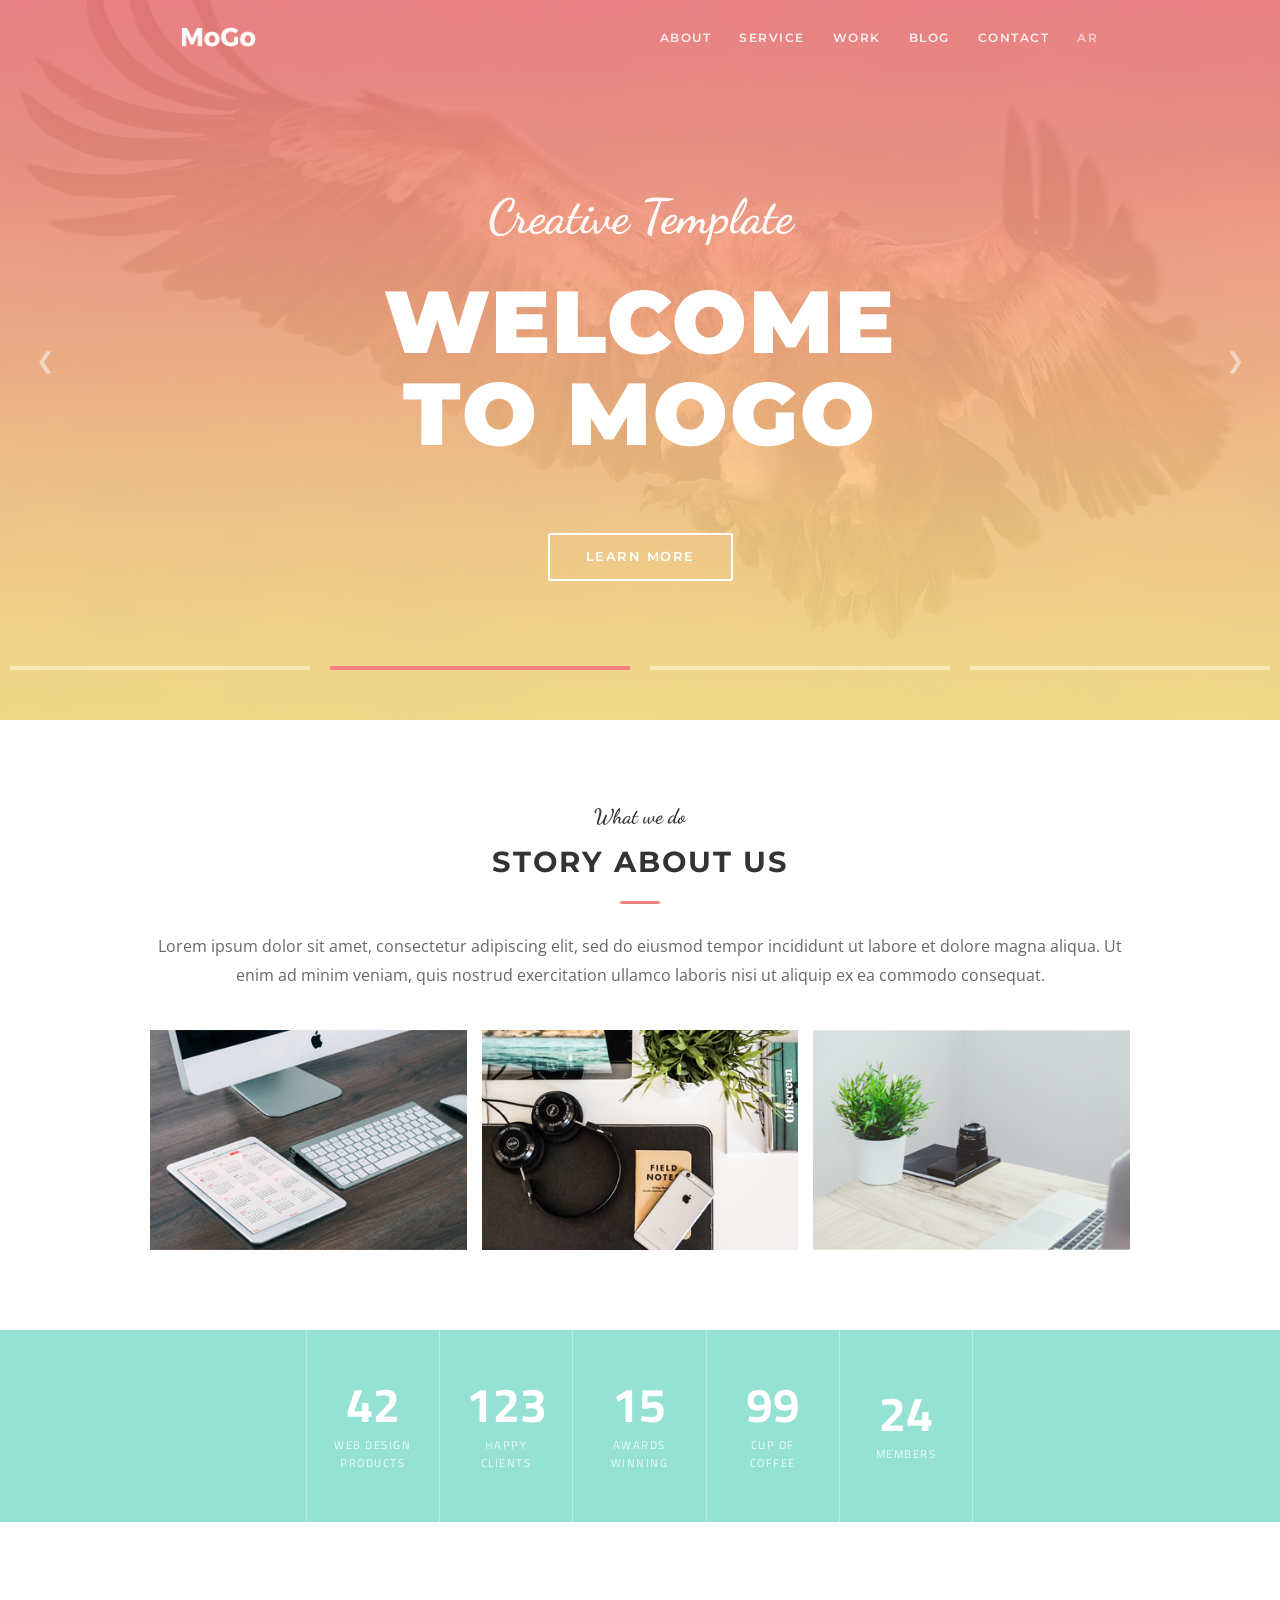
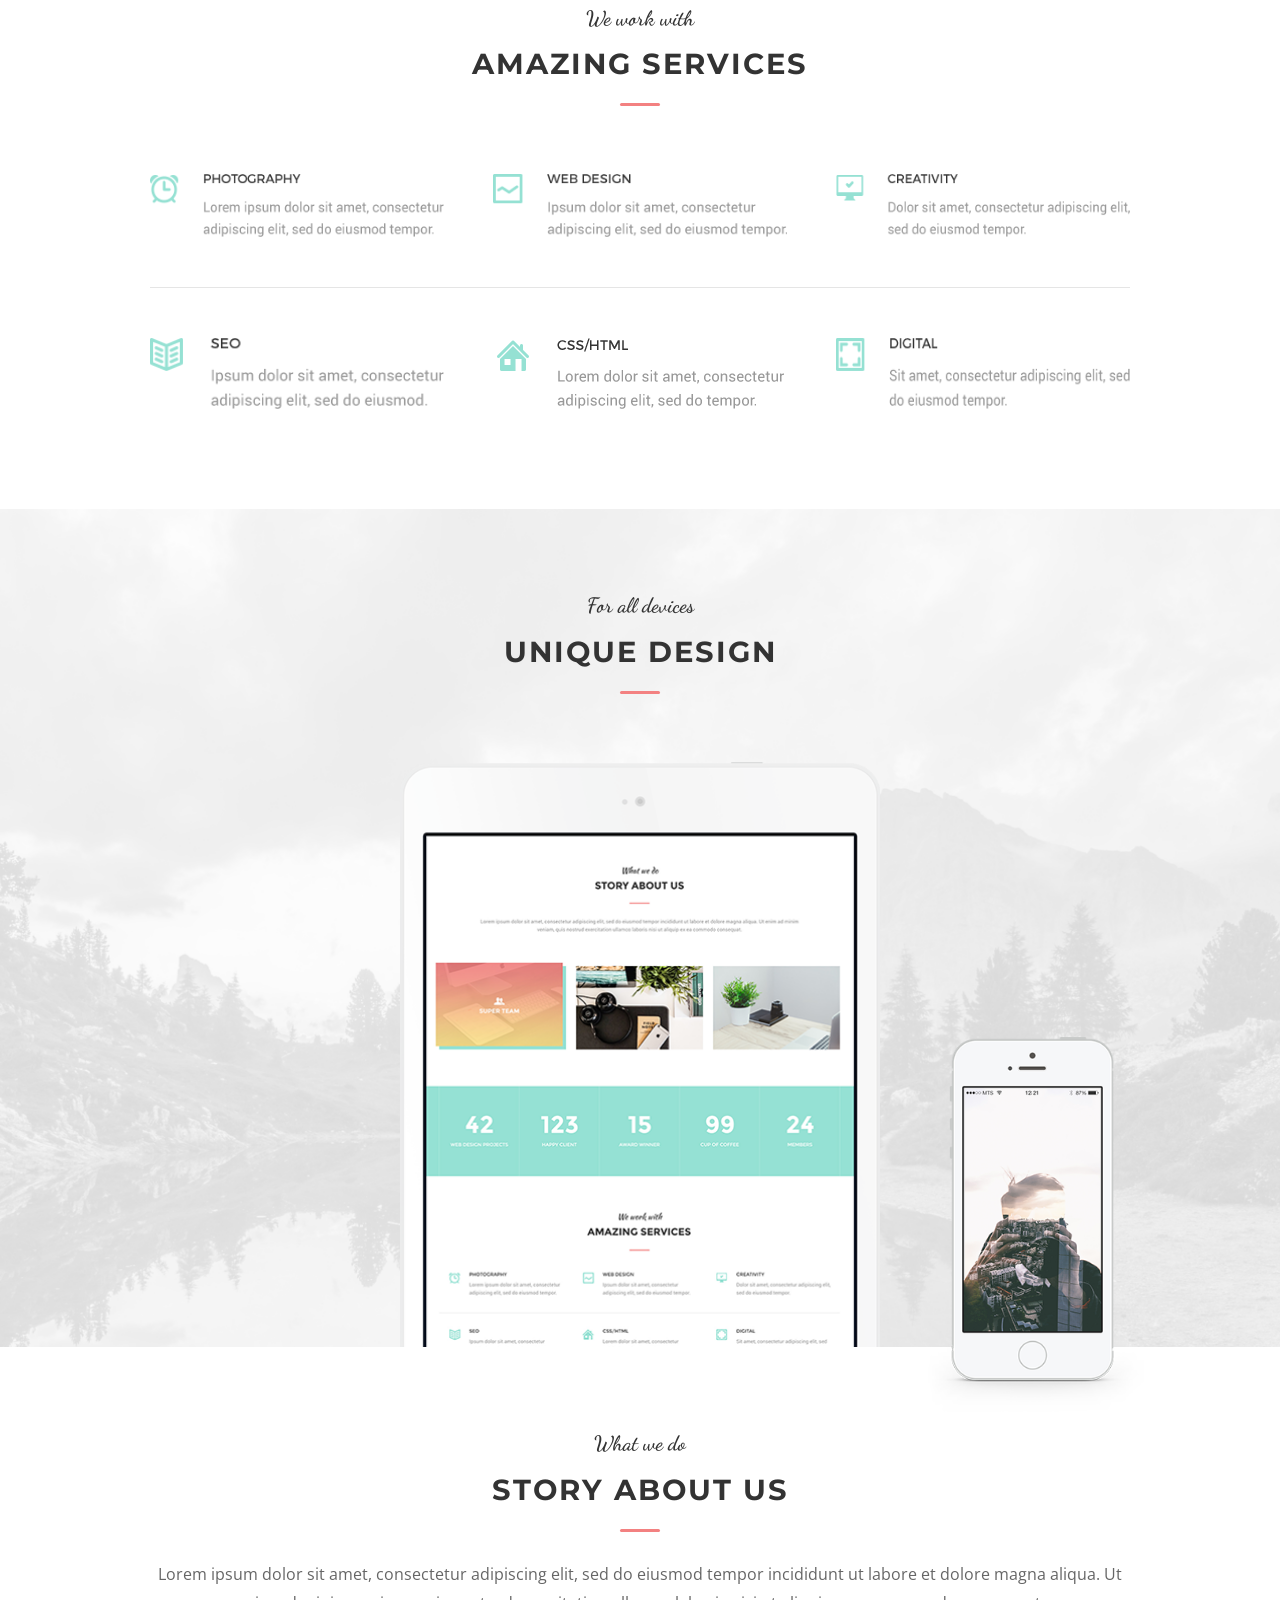
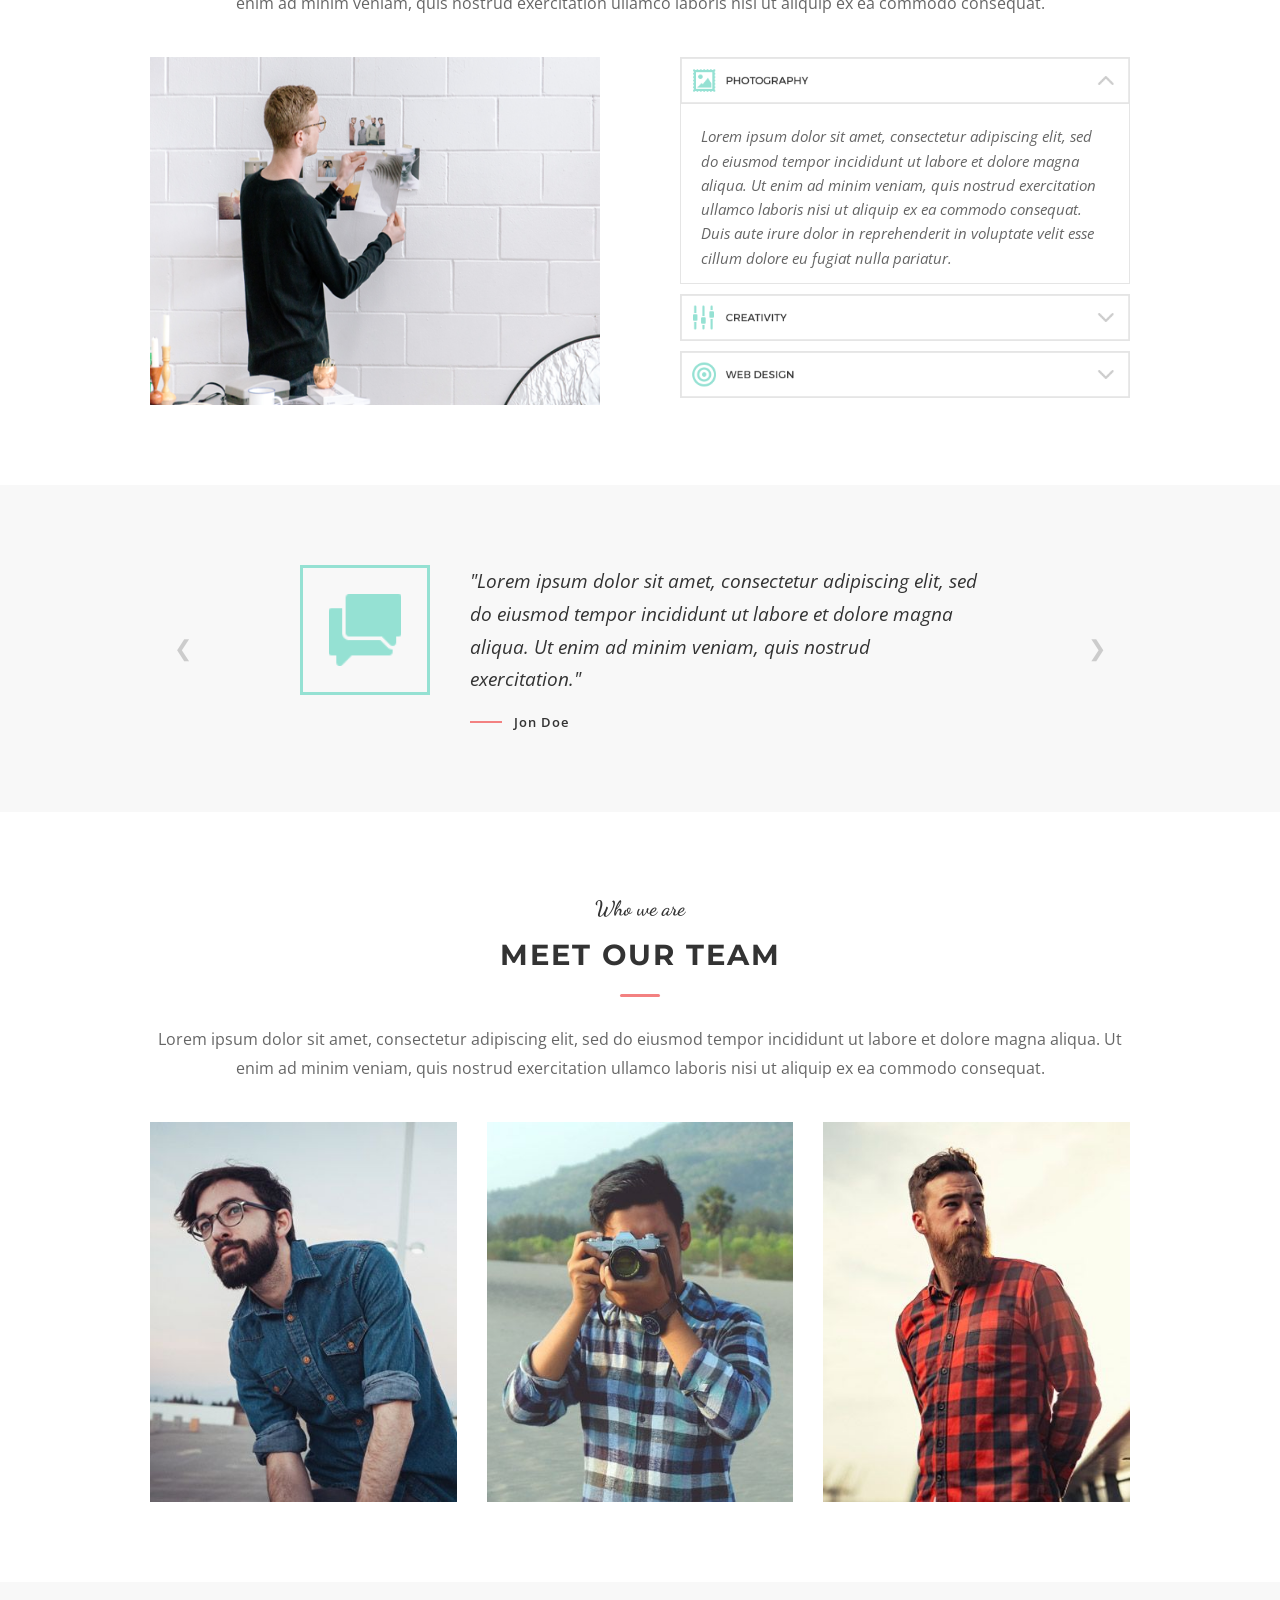
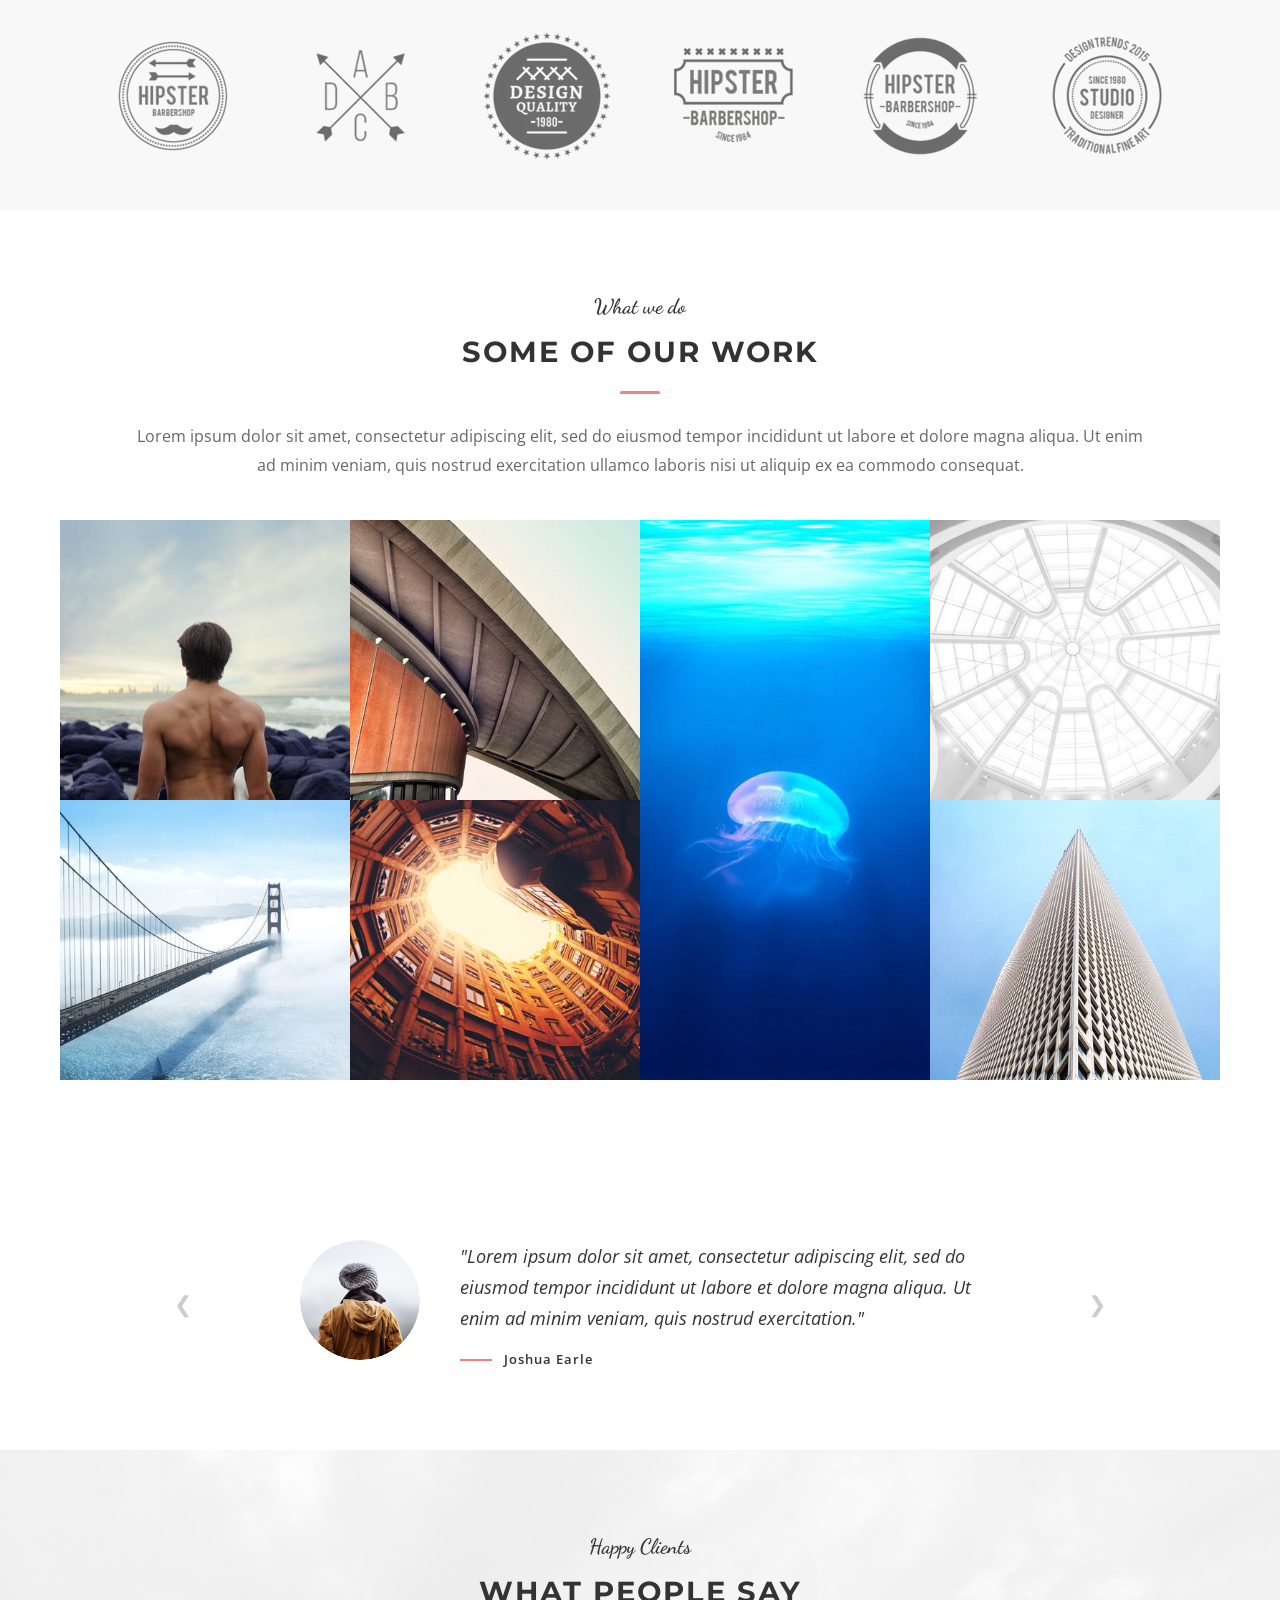
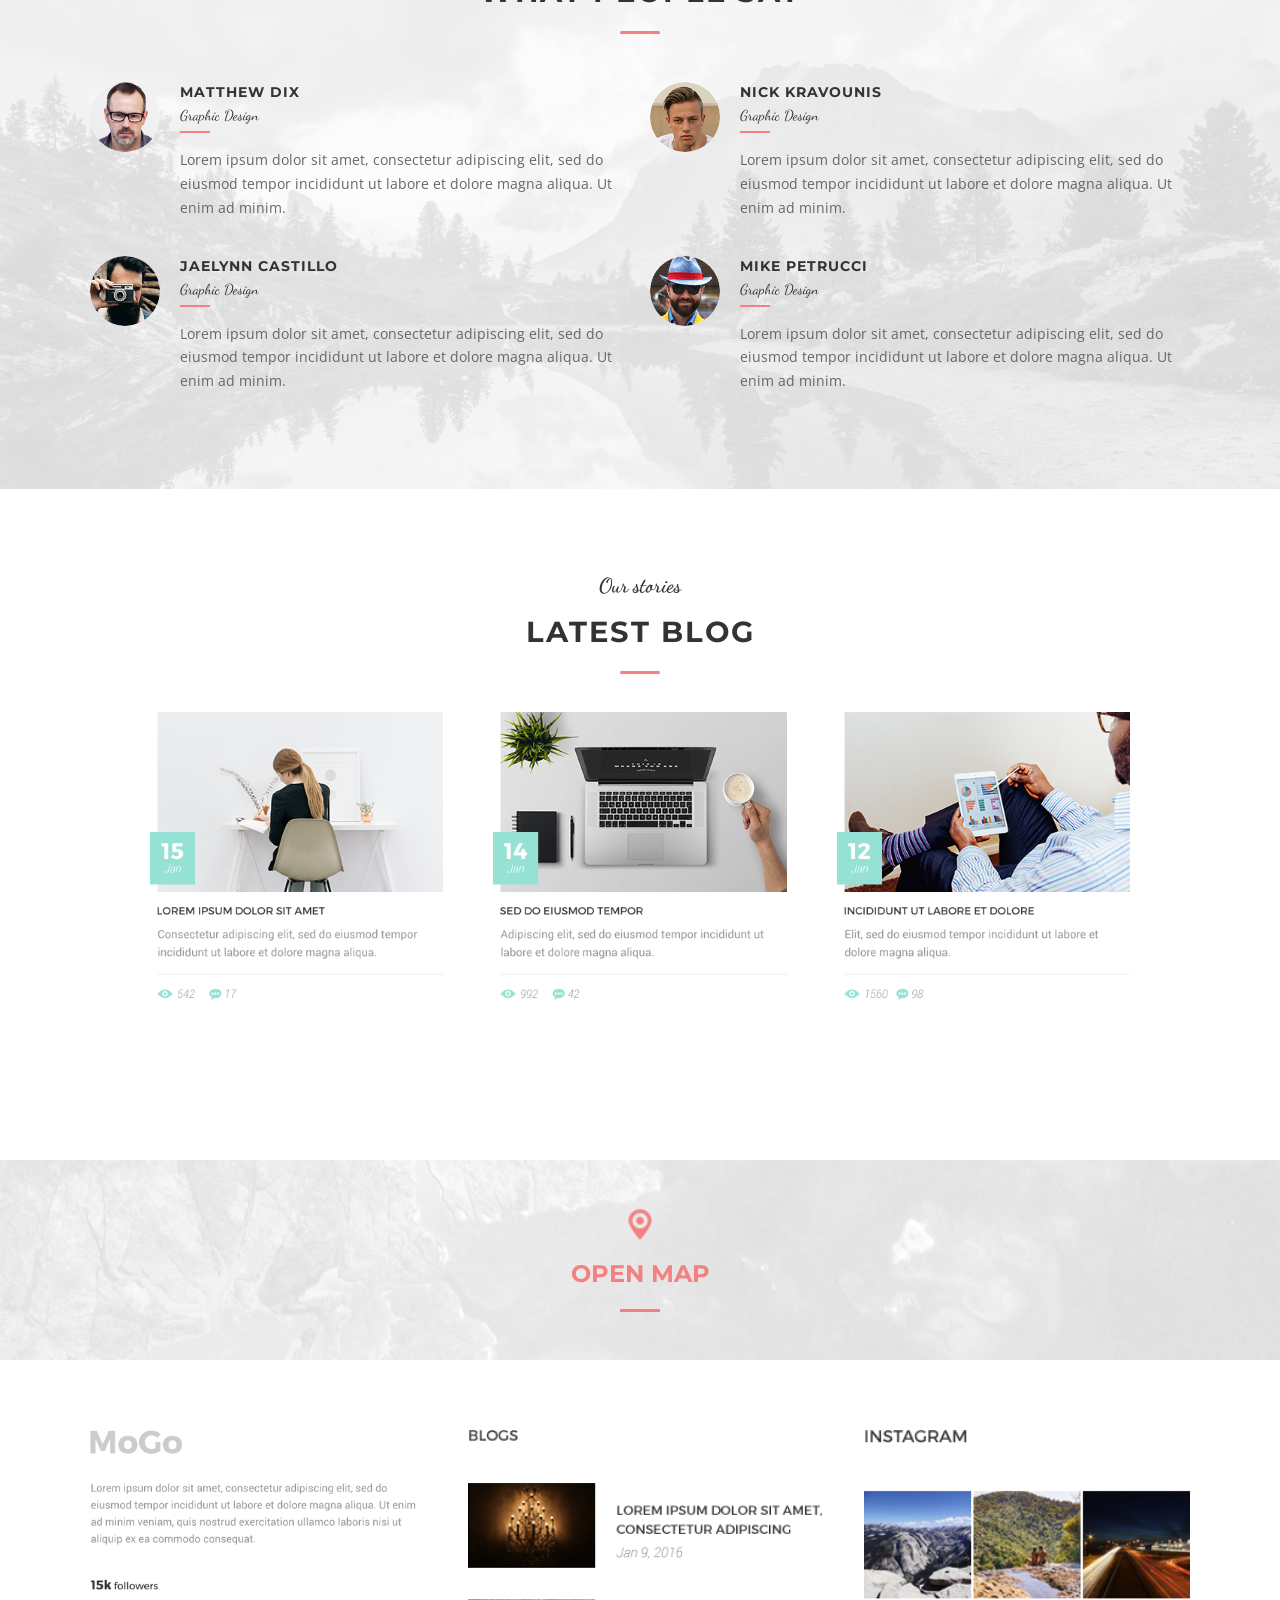
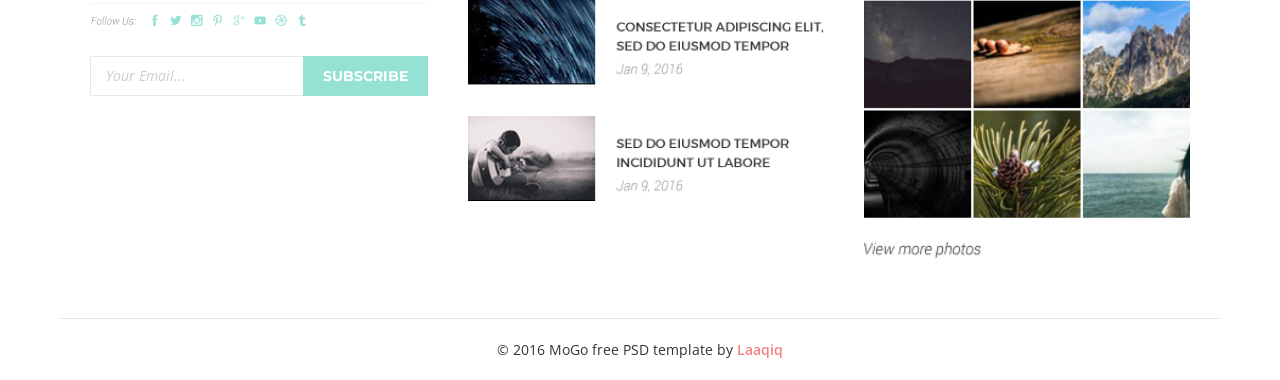
==== commit f34ddffe: "fix: responsive bug fix" ====
--- a/task-1/index.html
+++ b/task-1/index.html
@@ -1,558 +1,803 @@
-<!DOCTYPE html>
+<!doctype html>
 <html lang="en" dir="ltr">
-<head>
-    <meta charset="UTF-8">
-    <meta name="viewport" content="width=device-width, initial-scale=1.0">
+  <head>
+    <meta charset="UTF-8" />
+    <meta name="viewport" content="width=device-width, initial-scale=1.0" />
     <title>MoGo — Creative Template</title>
-    <meta name="description" content="MoGo is a creative template showcasing web design products, happy clients, and award-winning work.">
-    <link rel="preconnect" href="https://fonts.googleapis.com">
-    <link rel="preconnect" href="https://fonts.gstatic.com" crossorigin>
-    <link href="https://fonts.googleapis.com/css2?family=Montserrat:wght@400;700;900&family=Dancing+Script:wght@600&family=Open+Sans:wght@300;400;600&family=Cairo:wght@400;700;900&display=swap" rel="stylesheet">
-    <link rel="stylesheet" href="CSS/style.css">
-</head>
-<body>
-
-<!-- hero section -->
+    <meta
+      name="description"
+      content="MoGo is a creative template showcasing web design products, happy clients, and award-winning work."
+    />
+    <link rel="preconnect" href="https://fonts.googleapis.com" />
+    <link rel="preconnect" href="https://fonts.gstatic.com" crossorigin />
+    <link
+      href="https://fonts.googleapis.com/css2?family=Montserrat:wght@400;700;900&family=Dancing+Script:wght@600&family=Open+Sans:wght@300;400;600&family=Cairo:wght@400;700;900&display=swap"
+      rel="stylesheet"
+    />
+    <link rel="stylesheet" href="CSS/style.css" />
+  </head>
+  <body>
+    <!-- hero section -->
     <section class="hero-section" id="hero">
-
-        <!-- navigation bar -->
-        <nav class="hero-nav">
-            <div class="hero-nav__logo">
-                <img src="imgs/logo.png" alt="MoGo icon" class="hero-nav__logo-img">
-                
-            </div>
-            <ul class="hero-nav__links">
-                <li><a href="#about" class="hero-nav__link">ABOUT</a></li>
-                <li><a href="#service" class="hero-nav__link">SERVICE</a></li>
-                <li><a href="#work" class="hero-nav__link">WORK</a></li>
-                <li><a href="#blog" class="hero-nav__link">BLOG</a></li>
-                <li><a href="#contact" class="hero-nav__link">CONTACT</a></li>
-                <li><a href="#ar" class="hero-nav__link hero-nav__link--lang">AR</a></li>
-            </ul>
-            <!-- Mobile hamburger toggle -->
-            <button class="hero-nav__hamburger" aria-label="Toggle navigation" aria-expanded="false">
-                <span class="hero-nav__hamburger-bar"></span>
-                <span class="hero-nav__hamburger-bar"></span>
-                <span class="hero-nav__hamburger-bar"></span>
-            </button>
-        </nav>
-
-        <!-- slide content -->
-        <div class="hero-content">
-            <p class="hero-content__tagline">Creative Template</p>
-            <h1 class="hero-content__title">WELCOME<br>TO MOGO</h1>
-            <a href="#about" class="hero-content__cta-btn">Learn More</a>
-        </div>
-
-        <!-- slider arrows -->
-        <button class="hero-slider__arrow hero-slider__arrow--prev" aria-label="Previous slide">&#10094;</button>
-        <button class="hero-slider__arrow hero-slider__arrow--next" aria-label="Next slide">&#10095;</button>
-
-        <!-- slider dots -->
-        <div class="hero-slider__dots">
-            <span class="hero-slider__dot"></span>
-            <span class="hero-slider__dot hero-slider__dot--highlight"></span>
-            <span class="hero-slider__dot"></span>
-            <span class="hero-slider__dot"></span>
-        </div>
-
+      <!-- navigation bar -->
+      <nav class="hero-nav">
+        <div class="hero-nav__logo">
+          <img src="imgs/logo.png" alt="MoGo icon" class="hero-nav__logo-img" />
+        </div>
+        <ul class="hero-nav__links">
+          <li><a href="#about" class="hero-nav__link">ABOUT</a></li>
+          <li><a href="#service" class="hero-nav__link">SERVICE</a></li>
+          <li><a href="#work" class="hero-nav__link">WORK</a></li>
+          <li><a href="#blog" class="hero-nav__link">BLOG</a></li>
+          <li><a href="#contact" class="hero-nav__link">CONTACT</a></li>
+          <li>
+            <a href="#ar" class="hero-nav__link hero-nav__link--lang">AR</a>
+          </li>
+        </ul>
+        <!-- Mobile hamburger toggle -->
+        <button
+          class="hero-nav__hamburger"
+          aria-label="Toggle navigation"
+          aria-expanded="false"
+        >
+          <span class="hero-nav__hamburger-bar"></span>
+          <span class="hero-nav__hamburger-bar"></span>
+          <span class="hero-nav__hamburger-bar"></span>
+        </button>
+      </nav>
+
+      <!-- slide content -->
+      <div class="hero-content">
+        <p class="hero-content__tagline">Creative Template</p>
+        <h1 class="hero-content__title">WELCOME<br />TO MOGO</h1>
+        <a href="#about" class="hero-content__cta-btn">Learn More</a>
+      </div>
+
+      <!-- slider arrows -->
+      <button
+        class="hero-slider__arrow hero-slider__arrow--prev"
+        aria-label="Previous slide"
+      >
+        &#10094;
+      </button>
+      <button
+        class="hero-slider__arrow hero-slider__arrow--next"
+        aria-label="Next slide"
+      >
+        &#10095;
+      </button>
+
+      <!-- slider dots -->
+      <div class="hero-slider__dots">
+        <span class="hero-slider__dot"></span>
+        <span class="hero-slider__dot hero-slider__dot--highlight"></span>
+        <span class="hero-slider__dot"></span>
+        <span class="hero-slider__dot"></span>
+      </div>
     </section>
     <!-- end hero section -->
-
 
     <!-- about section -->
     <section class="about-section" id="about">
-
-        <!-- section header -->
-        <div class="about-header">
-            <p class="about-header__tagline">What we do</p>
-            <h2 class="about-header__title">STORY ABOUT US</h2>
-            <span class="about-header__divider"></span>
-        </div>
-
-        <!-- description paragraph -->
-        <p class="about-description">
-            Lorem ipsum dolor sit amet, consectetur adipiscing elit, sed do eiusmod tempor incididunt ut labore et dolore magna aliqua.
-            Ut enim ad minim veniam, quis nostrud exercitation ullamco laboris nisi ut aliquip ex ea commodo consequat.
-        </p>
-
-        <!-- photo gallery grid -->
-        <div class="about-gallery">
-            <div class="about-gallery__item">
-                <img src="imgs/about/about1.png" alt="Office workspace with iMac and keyboard" class="about-gallery__img">
-            </div>
-            <div class="about-gallery__item about-gallery__item--center">
-                <img src="imgs/about/about2.png" alt="Headphones, notebook and phone on desk" class="about-gallery__img">
-            </div>
-            <div class="about-gallery__item">
-                <img src="imgs/about/about3.png" alt="Green plant and books on white desk" class="about-gallery__img">
-            </div>
-        </div>
-
+      <!-- section header -->
+      <div class="about-header">
+        <p class="about-header__tagline">What we do</p>
+        <h2 class="about-header__title">STORY ABOUT US</h2>
+        <span class="about-header__divider"></span>
+      </div>
+
+      <!-- description paragraph -->
+      <p class="about-description">
+        Lorem ipsum dolor sit amet, consectetur adipiscing elit, sed do eiusmod
+        tempor incididunt ut labore et dolore magna aliqua. Ut enim ad minim
+        veniam, quis nostrud exercitation ullamco laboris nisi ut aliquip ex ea
+        commodo consequat.
+      </p>
+
+      <!-- photo gallery grid -->
+      <div class="about-gallery">
+        <div class="about-gallery__item">
+          <img
+            src="imgs/about/about1.png"
+            alt="Office workspace with iMac and keyboard"
+            class="about-gallery__img"
+          />
+        </div>
+        <div class="about-gallery__item about-gallery__item--center">
+          <img
+            src="imgs/about/about2.png"
+            alt="Headphones, notebook and phone on desk"
+            class="about-gallery__img"
+          />
+        </div>
+        <div class="about-gallery__item">
+          <img
+            src="imgs/about/about3.png"
+            alt="Green plant and books on white desk"
+            class="about-gallery__img"
+          />
+        </div>
+      </div>
     </section>
     <!-- end about section -->
 
-    
-
-
     <!-- stats section -->
-    <section class="stats-section" id="stats" dir="rtl" lang="ar">
-
-        <!-- empty spacer column (first) -->
-        <div class="stats-item stats-item--spacer"></div>
-
-        <!-- stats items -->
-        <div class="stats-item">
-            <span class="stats-item__number">٤٢</span>
-            <span class="stats-item__label">منتجات تصميم الويب</span>
-        </div>
-
-        <div class="stats-item">
-            <span class="stats-item__number">١٢٣</span>
-            <span class="stats-item__label">عملاء سعداء</span>
-        </div>
-
-        <div class="stats-item">
-            <span class="stats-item__number">١٥</span>
-            <span class="stats-item__label">جوائز الفوز</span>
-        </div>
-
-        <div class="stats-item">
-            <span class="stats-item__number">٩٩</span>
-            <span class="stats-item__label">كوب قهوة</span>
-        </div>
-
-        <div class="stats-item">
-            <span class="stats-item__number">٢٤</span>
-            <span class="stats-item__label">أعضاء</span>
-        </div>
-
-        <!-- empty spacer column (last) -->
-        <div class="stats-item stats-item--spacer"></div>
-
+    <section class="stats-section" id="stats" dir="ltr" lang="en">
+      <!-- empty spacer column (first) -->
+      <div class="stats-item stats-item--spacer"></div>
+
+      <!-- stats items -->
+      <div class="stats-item">
+        <span class="stats-item__number" data-en="42" data-ar="٤٢">42</span>
+        <span
+          class="stats-item__label"
+          data-en="Web Design Products"
+          data-ar="منتجات تصميم الويب"
+          >Web Design Products</span
+        >
+      </div>
+
+      <div class="stats-item">
+        <span class="stats-item__number" data-en="123" data-ar="١٢٣">123</span>
+        <span
+          class="stats-item__label"
+          data-en="Happy Clients"
+          data-ar="عملاء سعداء"
+          >Happy Clients</span
+        >
+      </div>
+
+      <div class="stats-item">
+        <span class="stats-item__number" data-en="15" data-ar="١٥">15</span>
+        <span
+          class="stats-item__label"
+          data-en="Awards Winning"
+          data-ar="جوائز الفوز"
+          >Awards Winning</span
+        >
+      </div>
+
+      <div class="stats-item">
+        <span class="stats-item__number" data-en="99" data-ar="٩٩">99</span>
+        <span
+          class="stats-item__label"
+          data-en="Cup of Coffee"
+          data-ar="كوب قهوة"
+          >Cup of Coffee</span
+        >
+      </div>
+
+      <div class="stats-item">
+        <span class="stats-item__number" data-en="24" data-ar="٢٤">24</span>
+        <span class="stats-item__label" data-en="Members" data-ar="أعضاء"
+          >Members</span
+        >
+      </div>
+
+      <!-- empty spacer column (last) -->
+      <div class="stats-item stats-item--spacer"></div>
     </section>
     <!-- end stats section -->
-
 
     <!-- services section -->
     <section class="services-section" id="service">
-        
-        <!-- section header (reusing about-header styles) -->
-        <div class="about-header">
-            <p class="about-header__tagline">We work with</p>
-            <h2 class="about-header__title">AMAZING SERVICES</h2>
-            <span class="about-header__divider"></span>
-        </div>
-
-        <!-- services flex container -->
-        <div class="services-container">
-            
-            <div class="services-item">
-                <img src="imgs/amazing-services/1-2.png" alt="Photography service" class="services-item__img">
-            </div>
-            
-            <div class="services-item">
-                <img src="imgs/amazing-services/2-1.png" alt="Web Design service" class="services-item__img">
-            </div>
-            
-            <div class="services-item">
-                <img src="imgs/amazing-services/3-1.png" alt="Creativity service" class="services-item__img">
-            </div>
-            
-            <!-- Separator line -->
-            <hr class="services-separator">
-
-            <div class="services-item">
-                <img src="imgs/amazing-services/4.png" alt="SEO service" class="services-item__img">
-            </div>
-            
-            <div class="services-item">
-                <img src="imgs/amazing-services/5.png" alt="CSS/HTML service" class="services-item__img">
-            </div>
-            
-            <div class="services-item">
-                <img src="imgs/amazing-services/6.png" alt="Digital service" class="services-item__img">
-            </div>
-
-        </div>
-
+      <!-- section header (reusing about-header styles) -->
+      <div class="about-header">
+        <p class="about-header__tagline">We work with</p>
+        <h2 class="about-header__title">AMAZING SERVICES</h2>
+        <span class="about-header__divider"></span>
+      </div>
+
+      <!-- services flex container -->
+      <div class="services-container">
+        <div class="services-item">
+          <img
+            src="imgs/amazing-services/1-2.png"
+            alt="Photography service"
+            class="services-item__img"
+          />
+        </div>
+
+        <div class="services-item">
+          <img
+            src="imgs/amazing-services/2-1.png"
+            alt="Web Design service"
+            class="services-item__img"
+          />
+        </div>
+
+        <div class="services-item">
+          <img
+            src="imgs/amazing-services/3-1.png"
+            alt="Creativity service"
+            class="services-item__img"
+          />
+        </div>
+
+        <!-- Separator line -->
+        <hr class="services-separator" />
+
+        <div class="services-item">
+          <img
+            src="imgs/amazing-services/4.png"
+            alt="SEO service"
+            class="services-item__img"
+          />
+        </div>
+
+        <div class="services-item">
+          <img
+            src="imgs/amazing-services/5.png"
+            alt="CSS/HTML service"
+            class="services-item__img"
+          />
+        </div>
+
+        <div class="services-item">
+          <img
+            src="imgs/amazing-services/6.png"
+            alt="Digital service"
+            class="services-item__img"
+          />
+        </div>
+      </div>
     </section>
     <!-- end services section -->
-
 
     <!-- unique design section -->
     <section class="unique-section" id="unique">
-        
-        <!-- section header -->
-        <div class="about-header">
-            <p class="about-header__tagline">For all devices</p>
-            <h2 class="about-header__title">UNIQUE DESIGN</h2>
-            <span class="about-header__divider"></span>
-        </div>
-
-        <!-- devices container -->
-        <div class="unique-devices">
-            <img src="imgs/unique-design/display bg 768x1024.png" alt="Tablet display" class="unique-devices__tablet">
-            <img src="imgs/unique-design/White.png" alt="Mobile display" class="unique-devices__mobile">
-        </div>
-
+      <!-- section header -->
+      <div class="about-header">
+        <p class="about-header__tagline">For all devices</p>
+        <h2 class="about-header__title">UNIQUE DESIGN</h2>
+        <span class="about-header__divider"></span>
+      </div>
+
+      <!-- devices container -->
+      <div class="unique-devices">
+        <img
+          src="imgs/unique-design/display bg 768x1024.png"
+          alt="Tablet display"
+          class="unique-devices__tablet"
+        />
+        <img
+          src="imgs/unique-design/White.png"
+          alt="Mobile display"
+          class="unique-devices__mobile"
+        />
+      </div>
     </section>
     <!-- end unique design section -->
-
 
     <!-- what we do section -->
     <section class="what-we-do-section" id="work">
-        
-        <!-- section header -->
-        <div class="about-header">
-            <p class="about-header__tagline">What we do</p>
-            <h2 class="about-header__title">STORY ABOUT US</h2>
-            <span class="about-header__divider"></span>
-        </div>
-
-        <!-- description paragraph -->
-        <p class="about-description">
-            Lorem ipsum dolor sit amet, consectetur adipiscing elit, sed do eiusmod tempor incididunt ut labore et dolore magna aliqua. Ut enim ad minim veniam, quis nostrud exercitation ullamco laboris nisi ut aliquip ex ea commodo consequat.
-        </p>
-
-        <!-- content container -->
-        <div class="what-we-do-content">
-            
-            <div class="what-we-do-content__image">
-                <img src="imgs/story-about-us/pic.png" alt="Man arranging pictures on wall" class="what-we-do-img">
-            </div>
-            
-            <div class="what-we-do-accordion">
-                
-                <div class="accordion-item accordion-item--active">
-                    <img src="imgs/story-about-us/photography.png" alt="Photography header" class="accordion-item__header-img">
-                    <div class="accordion-item__body">
-                        <div class="accordion-item__content">
-                            <p>Lorem ipsum dolor sit amet, consectetur adipiscing elit, sed do eiusmod tempor incididunt ut labore et dolore magna aliqua. Ut enim ad minim veniam, quis nostrud exercitation ullamco laboris nisi ut aliquip ex ea commodo consequat. Duis aute irure dolor in reprehenderit in voluptate velit esse cillum dolore eu fugiat nulla pariatur.</p>
-                        </div>
-                    </div>
-                </div>
-
-                <div class="accordion-item">
-                    <img src="imgs/story-about-us/creativity.png" alt="Creativity header" class="accordion-item__header-img">
-                </div>
-
-                <div class="accordion-item">
-                    <img src="imgs/story-about-us/web design.png" alt="Web Design header" class="accordion-item__header-img">
-                </div>
-
-            </div>
-
-        </div>
-
+      <!-- section header -->
+      <div class="about-header">
+        <p class="about-header__tagline">What we do</p>
+        <h2 class="about-header__title">STORY ABOUT US</h2>
+        <span class="about-header__divider"></span>
+      </div>
+
+      <!-- description paragraph -->
+      <p class="about-description">
+        Lorem ipsum dolor sit amet, consectetur adipiscing elit, sed do eiusmod
+        tempor incididunt ut labore et dolore magna aliqua. Ut enim ad minim
+        veniam, quis nostrud exercitation ullamco laboris nisi ut aliquip ex ea
+        commodo consequat.
+      </p>
+
+      <!-- content container -->
+      <div class="what-we-do-content">
+        <div class="what-we-do-content__image">
+          <img
+            src="imgs/story-about-us/pic.png"
+            alt="Man arranging pictures on wall"
+            class="what-we-do-img"
+          />
+        </div>
+
+        <div class="what-we-do-accordion">
+          <div class="accordion-item accordion-item--active">
+            <img
+              src="imgs/story-about-us/photography.png"
+              alt="Photography header"
+              class="accordion-item__header-img"
+            />
+            <div class="accordion-item__body">
+              <div class="accordion-item__content">
+                <p>
+                  Lorem ipsum dolor sit amet, consectetur adipiscing elit, sed
+                  do eiusmod tempor incididunt ut labore et dolore magna aliqua.
+                  Ut enim ad minim veniam, quis nostrud exercitation ullamco
+                  laboris nisi ut aliquip ex ea commodo consequat. Duis aute
+                  irure dolor in reprehenderit in voluptate velit esse cillum
+                  dolore eu fugiat nulla pariatur.
+                </p>
+              </div>
+            </div>
+          </div>
+
+          <div class="accordion-item">
+            <img
+              src="imgs/story-about-us/creativity.png"
+              alt="Creativity header"
+              class="accordion-item__header-img"
+            />
+          </div>
+
+          <div class="accordion-item">
+            <img
+              src="imgs/story-about-us/web design.png"
+              alt="Web Design header"
+              class="accordion-item__header-img"
+            />
+          </div>
+        </div>
+      </div>
     </section>
     <!-- end what we do section -->
 
-        <!-- quote section -->
+    <!-- quote section -->
     <section class="quote-section quote-section1">
-        <div class="quote-container">
-            
-            <button class="quote-arrow quote-arrow--left" aria-label="Previous quote">
-                <span class="quote-arrow__icon">&#10094;</span>
-            </button>
-            
-            <div class="quote-content">
-                <div class="quote-avatar">
-                    <img src="imgs/SPEECH 4.png" alt="Joshua Earle avatar" class="quote-avatar__img">
-                </div>
-                <div class="quote-text-block">
-                    <p class="quote-text">
-                        "Lorem ipsum dolor sit amet, consectetur adipiscing elit, sed do eiusmod tempor incididunt ut labore et dolore magna aliqua. Ut enim ad minim veniam, quis nostrud exercitation."
-                    </p>
-                    <div class="quote-author-wrapper">
-                        <span class="quote-author-line"></span>
-                        <span class="quote-author">Jon Doe</span>
-                    </div>
-                </div>
-            </div>
-
-            <button class="quote-arrow quote-arrow--right" aria-label="Next quote">
-                <span class="quote-arrow__icon">&#10095;</span>
-            </button>
-
-        </div>
+      <div class="quote-container">
+        <button
+          class="quote-arrow quote-arrow--left"
+          aria-label="Previous quote"
+        >
+          <span class="quote-arrow__icon">&#10094;</span>
+        </button>
+
+        <div class="quote-content">
+          <div class="quote-avatar">
+            <img
+              src="imgs/SPEECH 4.png"
+              alt="Joshua Earle avatar"
+              class="quote-avatar__img"
+            />
+          </div>
+          <div class="quote-text-block">
+            <p class="quote-text">
+              "Lorem ipsum dolor sit amet, consectetur adipiscing elit, sed do
+              eiusmod tempor incididunt ut labore et dolore magna aliqua. Ut
+              enim ad minim veniam, quis nostrud exercitation."
+            </p>
+            <div class="quote-author-wrapper">
+              <span class="quote-author-line"></span>
+              <span class="quote-author">Jon Doe</span>
+            </div>
+          </div>
+        </div>
+
+        <button class="quote-arrow quote-arrow--right" aria-label="Next quote">
+          <span class="quote-arrow__icon">&#10095;</span>
+        </button>
+      </div>
     </section>
     <!-- end quote section -->
 
     <!-- team section -->
     <section class="team-section" id="team">
-        
-        <!-- section header -->
-        <div class="about-header">
-            <p class="about-header__tagline">Who we are</p>
-            <h2 class="about-header__title">MEET OUR TEAM</h2>
-            <span class="about-header__divider"></span>
-        </div>
-
-        <!-- description paragraph -->
-        <p class="about-description">
-            Lorem ipsum dolor sit amet, consectetur adipiscing elit, sed do eiusmod tempor incididunt ut labore et dolore magna aliqua. Ut enim ad minim veniam, quis nostrud exercitation ullamco laboris nisi ut aliquip ex ea commodo consequat.
-        </p>
-
-        <!-- team gallery -->
-        <div class="team-gallery">
-            <div class="team-gallery__item">
-                <img src="imgs/meet-our-team/team1.jpg" alt="Team Member 1" class="team-gallery__img">
-            </div>
-            <div class="team-gallery__item">
-                <img src="imgs/meet-our-team/team2.jpg" alt="Team Member 2" class="team-gallery__img">
-            </div>
-            <div class="team-gallery__item">
-                <img src="imgs/meet-our-team/team3.jpg" alt="Team Member 3" class="team-gallery__img">
-            </div>
-        </div>
-
+      <!-- section header -->
+      <div class="about-header">
+        <p class="about-header__tagline">Who we are</p>
+        <h2 class="about-header__title">MEET OUR TEAM</h2>
+        <span class="about-header__divider"></span>
+      </div>
+
+      <!-- description paragraph -->
+      <p class="about-description">
+        Lorem ipsum dolor sit amet, consectetur adipiscing elit, sed do eiusmod
+        tempor incididunt ut labore et dolore magna aliqua. Ut enim ad minim
+        veniam, quis nostrud exercitation ullamco laboris nisi ut aliquip ex ea
+        commodo consequat.
+      </p>
+
+      <!-- team gallery -->
+      <div class="team-gallery">
+        <div class="team-gallery__item">
+          <img
+            src="imgs/meet-our-team/team1.jpg"
+            alt="Team Member 1"
+            class="team-gallery__img"
+          />
+        </div>
+        <div class="team-gallery__item">
+          <img
+            src="imgs/meet-our-team/team2.jpg"
+            alt="Team Member 2"
+            class="team-gallery__img"
+          />
+        </div>
+        <div class="team-gallery__item">
+          <img
+            src="imgs/meet-our-team/team3.jpg"
+            alt="Team Member 3"
+            class="team-gallery__img"
+          />
+        </div>
+      </div>
     </section>
     <!-- end team section -->
-
 
     <!-- banner section -->
     <section class="banner-section">
-        <div class="banner-container">
-            <div class="banner-item">
-                <img src="imgs/banner/logo1.png" alt="Partner Logo 1" class="banner-logo">
-            </div>
-            <div class="banner-item">
-                <img src="imgs/banner/logo2.png" alt="Partner Logo 2" class="banner-logo">
-            </div>
-            <div class="banner-item">
-                <img src="imgs/banner/logo3.png" alt="Partner Logo 3" class="banner-logo">
-            </div>
-            <div class="banner-item">
-                <img src="imgs/banner/logo4.png" alt="Partner Logo 4" class="banner-logo">
-            </div>
-            <div class="banner-item">
-                <img src="imgs/banner/logo5.png" alt="Partner Logo 5" class="banner-logo">
-            </div>
-            <div class="banner-item">
-                <img src="imgs/banner/logo6.png" alt="Partner Logo 6" class="banner-logo">
-            </div>
-        </div>
+      <div class="banner-container">
+        <div class="banner-item">
+          <img
+            src="imgs/banner/logo1.png"
+            alt="Partner Logo 1"
+            class="banner-logo"
+          />
+        </div>
+        <div class="banner-item">
+          <img
+            src="imgs/banner/logo2.png"
+            alt="Partner Logo 2"
+            class="banner-logo"
+          />
+        </div>
+        <div class="banner-item">
+          <img
+            src="imgs/banner/logo3.png"
+            alt="Partner Logo 3"
+            class="banner-logo"
+          />
+        </div>
+        <div class="banner-item">
+          <img
+            src="imgs/banner/logo4.png"
+            alt="Partner Logo 4"
+            class="banner-logo"
+          />
+        </div>
+        <div class="banner-item">
+          <img
+            src="imgs/banner/logo5.png"
+            alt="Partner Logo 5"
+            class="banner-logo"
+          />
+        </div>
+        <div class="banner-item">
+          <img
+            src="imgs/banner/logo6.png"
+            alt="Partner Logo 6"
+            class="banner-logo"
+          />
+        </div>
+      </div>
     </section>
     <!-- end banner section -->
-
 
     <!-- work section -->
     <section class="work-section" id="work-gallery">
-        
-        <!-- section header -->
-        <div class="about-header">
-            <p class="about-header__tagline">What we do</p>
-            <h2 class="about-header__title">SOME OF OUR WORK</h2>
-            <span class="about-header__divider"></span>
-        </div>
-
-        <!-- description paragraph -->
-        <p class="about-description">
-            Lorem ipsum dolor sit amet, consectetur adipiscing elit, sed do eiusmod tempor incididunt ut labore et dolore magna aliqua. Ut enim ad minim veniam, quis nostrud exercitation ullamco laboris nisi ut aliquip ex ea commodo consequat.
-        </p>
-
-        <!-- work grid -->
-        <div class="work-grid">
-            <div class="work-item">
-                <img src="imgs/some-of-our-work/work1.jpg" alt="Work 1" class="work-img">
-            </div>
-            <div class="work-item">
-                <img src="imgs/some-of-our-work/work2.jpg" alt="Work 2" class="work-img">
-            </div>
-            <div class="work-item work-item--tall">
-                <img src="imgs/some-of-our-work/work3.jpg" alt="Work 3" class="work-img">
-            </div>
-            <div class="work-item">
-                <img src="imgs/some-of-our-work/work4.jpg" alt="Work 4" class="work-img">
-            </div>
-            <div class="work-item">
-                <img src="imgs/some-of-our-work/work5.jpg" alt="Work 5" class="work-img">
-            </div>
-            <div class="work-item">
-                <img src="imgs/some-of-our-work/work6.jpg" alt="Work 6" class="work-img">
-            </div>
-            <div class="work-item">
-                <img src="imgs/some-of-our-work/work7.jpg" alt="Work 7" class="work-img">
-            </div>
-        </div>
-
+      <!-- section header -->
+      <div class="about-header">
+        <p class="about-header__tagline">What we do</p>
+        <h2 class="about-header__title">SOME OF OUR WORK</h2>
+        <span class="about-header__divider"></span>
+      </div>
+
+      <!-- description paragraph -->
+      <p class="about-description">
+        Lorem ipsum dolor sit amet, consectetur adipiscing elit, sed do eiusmod
+        tempor incididunt ut labore et dolore magna aliqua. Ut enim ad minim
+        veniam, quis nostrud exercitation ullamco laboris nisi ut aliquip ex ea
+        commodo consequat.
+      </p>
+
+      <!-- work grid -->
+      <div class="work-grid">
+        <div class="work-item">
+          <img
+            src="imgs/some-of-our-work/work1.jpg"
+            alt="Work 1"
+            class="work-img"
+          />
+        </div>
+        <div class="work-item">
+          <img
+            src="imgs/some-of-our-work/work2.jpg"
+            alt="Work 2"
+            class="work-img"
+          />
+        </div>
+        <div class="work-item work-item--tall">
+          <img
+            src="imgs/some-of-our-work/work3.jpg"
+            alt="Work 3"
+            class="work-img"
+          />
+        </div>
+        <div class="work-item">
+          <img
+            src="imgs/some-of-our-work/work4.jpg"
+            alt="Work 4"
+            class="work-img"
+          />
+        </div>
+        <div class="work-item">
+          <img
+            src="imgs/some-of-our-work/work5.jpg"
+            alt="Work 5"
+            class="work-img"
+          />
+        </div>
+        <div class="work-item">
+          <img
+            src="imgs/some-of-our-work/work6.jpg"
+            alt="Work 6"
+            class="work-img"
+          />
+        </div>
+        <div class="work-item">
+          <img
+            src="imgs/some-of-our-work/work7.jpg"
+            alt="Work 7"
+            class="work-img"
+          />
+        </div>
+      </div>
     </section>
     <!-- end work section -->
-
 
     <!-- quote section -->
     <section class="quote-section">
-        <div class="quote-container">
-            
-            <button class="quote-arrow quote-arrow--left" aria-label="Previous quote">
-                <span class="quote-arrow__icon">&#10094;</span>
-            </button>
-            
-            <div class="quote-content">
-                <div class="quote-avatar">
-                    <img src="imgs/Ellipse 1.png" alt="Joshua Earle avatar" class="quote-avatar__img">
-                </div>
-                <div class="quote-text-block">
-                    <p class="quote-text">
-                        "Lorem ipsum dolor sit amet, consectetur adipiscing elit, sed do eiusmod tempor incididunt ut labore et dolore magna aliqua. Ut enim ad minim veniam, quis nostrud exercitation."
-                    </p>
-                    <div class="quote-author-wrapper">
-                        <span class="quote-author-line"></span>
-                        <span class="quote-author">Joshua Earle</span>
-                    </div>
-                </div>
-            </div>
-
-            <button class="quote-arrow quote-arrow--right" aria-label="Next quote">
-                <span class="quote-arrow__icon">&#10095;</span>
-            </button>
-
-        </div>
+      <div class="quote-container">
+        <button
+          class="quote-arrow quote-arrow--left"
+          aria-label="Previous quote"
+        >
+          <span class="quote-arrow__icon">&#10094;</span>
+        </button>
+
+        <div class="quote-content">
+          <div class="quote-avatar">
+            <img
+              src="imgs/Ellipse 1.png"
+              alt="Joshua Earle avatar"
+              class="quote-avatar__img"
+            />
+          </div>
+          <div class="quote-text-block">
+            <p class="quote-text">
+              "Lorem ipsum dolor sit amet, consectetur adipiscing elit, sed do
+              eiusmod tempor incididunt ut labore et dolore magna aliqua. Ut
+              enim ad minim veniam, quis nostrud exercitation."
+            </p>
+            <div class="quote-author-wrapper">
+              <span class="quote-author-line"></span>
+              <span class="quote-author">Joshua Earle</span>
+            </div>
+          </div>
+        </div>
+
+        <button class="quote-arrow quote-arrow--right" aria-label="Next quote">
+          <span class="quote-arrow__icon">&#10095;</span>
+        </button>
+      </div>
     </section>
     <!-- end quote section -->
-
 
     <!-- what people say section -->
     <section class="people-say-section" id="testimonials">
-
-        <!-- section header -->
-        <div class="about-header">
-            <p class="about-header__tagline">Happy Clients</p>
-            <h2 class="about-header__title">WHAT PEOPLE SAY</h2>
-            <span class="about-header__divider"></span>
-        </div>
-
-        <div class="people-say-grid">
-
-            <div class="testimonial-card">
-                <div class="testimonial-card__header">
-                    <div class="testimonial-card__avatar">
-                        <img src="imgs/what-people-say/client1.png" alt="Matthew Dix" class="testimonial-card__avatar-img">
-                    </div>
-                    <div class="testimonial-card__meta">
-                        <h3 class="testimonial-card__name">MATTHEW DIX</h3>
-                        <p class="testimonial-card__role">Graphic Design</p>
-                        <span class="testimonial-card__line"></span>
-                        <p class="testimonial-card__text">Lorem ipsum dolor sit amet, consectetur adipiscing elit, sed do eiusmod tempor incididunt ut labore et dolore magna aliqua. Ut enim ad minim.</p>
-                    </div>
-                </div>
-            </div>
-
-            <div class="testimonial-card">
-                <div class="testimonial-card__header">
-                    <div class="testimonial-card__avatar">
-                        <img src="imgs/what-people-say/client2.png" alt="Nick Kravounis" class="testimonial-card__avatar-img">
-                    </div>
-                    <div class="testimonial-card__meta">
-                        <h3 class="testimonial-card__name">NICK KRAVOUNIS</h3>
-                        <p class="testimonial-card__role">Graphic Design</p>
-                        <span class="testimonial-card__line"></span>
-                        <p class="testimonial-card__text">Lorem ipsum dolor sit amet, consectetur adipiscing elit, sed do eiusmod tempor incididunt ut labore et dolore magna aliqua. Ut enim ad minim.</p>
-                    </div>
-                </div>
-            </div>
-
-            <div class="testimonial-card">
-                <div class="testimonial-card__header">
-                    <div class="testimonial-card__avatar">
-                        <img src="imgs/what-people-say/client3.png" alt="Jaelynn Castillo" class="testimonial-card__avatar-img">
-                    </div>
-                    <div class="testimonial-card__meta">
-                        <h3 class="testimonial-card__name">JAELYNN CASTILLO</h3>
-                        <p class="testimonial-card__role">Graphic Design</p>
-                        <span class="testimonial-card__line"></span>
-                        <p class="testimonial-card__text">Lorem ipsum dolor sit amet, consectetur adipiscing elit, sed do eiusmod tempor incididunt ut labore et dolore magna aliqua. Ut enim ad minim.</p>
-                    </div>
-                </div>
-            </div>
-
-            <div class="testimonial-card">
-                <div class="testimonial-card__header">
-                    <div class="testimonial-card__avatar">
-                        <img src="imgs/what-people-say/client4.png" alt="Mike Petrucci" class="testimonial-card__avatar-img">
-                    </div>
-                    <div class="testimonial-card__meta">
-                        <h3 class="testimonial-card__name">MIKE PETRUCCI</h3>
-                        <p class="testimonial-card__role">Graphic Design</p>
-                        <span class="testimonial-card__line"></span>
-                        <p class="testimonial-card__text">Lorem ipsum dolor sit amet, consectetur adipiscing elit, sed do eiusmod tempor incididunt ut labore et dolore magna aliqua. Ut enim ad minim.</p>
-                    </div>
-                </div>
-            </div>
-
-        </div>
-
+      <!-- section header -->
+      <div class="about-header">
+        <p class="about-header__tagline">Happy Clients</p>
+        <h2 class="about-header__title">WHAT PEOPLE SAY</h2>
+        <span class="about-header__divider"></span>
+      </div>
+
+      <div class="people-say-grid">
+        <div class="testimonial-card">
+          <div class="testimonial-card__header">
+            <div class="testimonial-card__avatar">
+              <img
+                src="imgs/what-people-say/client1.png"
+                alt="Matthew Dix"
+                class="testimonial-card__avatar-img"
+              />
+            </div>
+            <div class="testimonial-card__meta">
+              <h3 class="testimonial-card__name">MATTHEW DIX</h3>
+              <p class="testimonial-card__role">Graphic Design</p>
+              <span class="testimonial-card__line"></span>
+              <p class="testimonial-card__text">
+                Lorem ipsum dolor sit amet, consectetur adipiscing elit, sed do
+                eiusmod tempor incididunt ut labore et dolore magna aliqua. Ut
+                enim ad minim.
+              </p>
+            </div>
+          </div>
+        </div>
+
+        <div class="testimonial-card">
+          <div class="testimonial-card__header">
+            <div class="testimonial-card__avatar">
+              <img
+                src="imgs/what-people-say/client2.png"
+                alt="Nick Kravounis"
+                class="testimonial-card__avatar-img"
+              />
+            </div>
+            <div class="testimonial-card__meta">
+              <h3 class="testimonial-card__name">NICK KRAVOUNIS</h3>
+              <p class="testimonial-card__role">Graphic Design</p>
+              <span class="testimonial-card__line"></span>
+              <p class="testimonial-card__text">
+                Lorem ipsum dolor sit amet, consectetur adipiscing elit, sed do
+                eiusmod tempor incididunt ut labore et dolore magna aliqua. Ut
+                enim ad minim.
+              </p>
+            </div>
+          </div>
+        </div>
+
+        <div class="testimonial-card">
+          <div class="testimonial-card__header">
+            <div class="testimonial-card__avatar">
+              <img
+                src="imgs/what-people-say/client3.png"
+                alt="Jaelynn Castillo"
+                class="testimonial-card__avatar-img"
+              />
+            </div>
+            <div class="testimonial-card__meta">
+              <h3 class="testimonial-card__name">JAELYNN CASTILLO</h3>
+              <p class="testimonial-card__role">Graphic Design</p>
+              <span class="testimonial-card__line"></span>
+              <p class="testimonial-card__text">
+                Lorem ipsum dolor sit amet, consectetur adipiscing elit, sed do
+                eiusmod tempor incididunt ut labore et dolore magna aliqua. Ut
+                enim ad minim.
+              </p>
+            </div>
+          </div>
+        </div>
+
+        <div class="testimonial-card">
+          <div class="testimonial-card__header">
+            <div class="testimonial-card__avatar">
+              <img
+                src="imgs/what-people-say/client4.png"
+                alt="Mike Petrucci"
+                class="testimonial-card__avatar-img"
+              />
+            </div>
+            <div class="testimonial-card__meta">
+              <h3 class="testimonial-card__name">MIKE PETRUCCI</h3>
+              <p class="testimonial-card__role">Graphic Design</p>
+              <span class="testimonial-card__line"></span>
+              <p class="testimonial-card__text">
+                Lorem ipsum dolor sit amet, consectetur adipiscing elit, sed do
+                eiusmod tempor incididunt ut labore et dolore magna aliqua. Ut
+                enim ad minim.
+              </p>
+            </div>
+          </div>
+        </div>
+      </div>
     </section>
     <!-- end what people say section -->
-
 
     <!-- latest blog section -->
     <section class="blog-section" id="blog">
-
-        <!-- section header -->
-        <div class="about-header">
-            <p class="about-header__tagline">Our stories</p>
-            <h2 class="about-header__title">LATEST BLOG</h2>
-            <span class="about-header__divider"></span>
-        </div>
-
-        <!-- blog posts -->
-        <div class="blog-grid">
-            <img src="imgs/latest-blog/1-4.png" alt="Blog post 1" class="blog-card__img">
-            <img src="imgs/latest-blog/2-3.png" alt="Blog post 2" class="blog-card__img">
-            <img src="imgs/latest-blog/3-3.png" alt="Blog post 3" class="blog-card__img">
-        </div>
-
+      <!-- section header -->
+      <div class="about-header">
+        <p class="about-header__tagline">Our stories</p>
+        <h2 class="about-header__title">LATEST BLOG</h2>
+        <span class="about-header__divider"></span>
+      </div>
+
+      <!-- blog posts -->
+      <div class="blog-grid">
+        <img
+          src="imgs/latest-blog/1-4.png"
+          alt="Blog post 1"
+          class="blog-card__img"
+        />
+        <img
+          src="imgs/latest-blog/2-3.png"
+          alt="Blog post 2"
+          class="blog-card__img"
+        />
+        <img
+          src="imgs/latest-blog/3-3.png"
+          alt="Blog post 3"
+          class="blog-card__img"
+        />
+      </div>
     </section>
     <!-- end latest blog section -->
-
 
     <!-- map section -->
     <section class="map-section">
-        <div class="map-content">
-            <img src="imgs/PIN 2.png" alt="Map Pin" class="map-icon">
-            <h2 class="map-title"><a href="#" class="map-link">OPEN MAP</a></h2>
-            <span class="map-divider"></span>
-        </div>
+      <div class="map-content">
+        <img src="imgs/PIN 2.png" alt="Map Pin" class="map-icon" />
+        <h2 class="map-title"><a href="#" class="map-link">OPEN MAP</a></h2>
+        <span class="map-divider"></span>
+      </div>
     </section>
     <!-- end map section -->
-
 
     <!-- footer section -->
     <footer class="footer">
-        <div class="footer-container">
-            <div class="footer-column">
-                <img src="imgs/footer/1-1.png" alt="MoGo info" class="footer-img">
-                <form class="footer-subscribe">
-                    <input type="email" placeholder="Your Email..." class="footer-subscribe__input" required>
-                    <button type="submit" class="footer-subscribe__btn">SUBSCRIBE</button>
-                </form>
-            </div>
-            <div class="footer-column">
-                <img src="imgs/footer/blogs.png" alt="Blogs" class="footer-img">
-            </div>
-            <div class="footer-column">
-                <img src="imgs/footer/instagram.png" alt="Instagram" class="footer-img">
-            </div>
-        </div>
-        <div class="footer-copyright">
-            <p class="footer-copyright__text">&copy; 2016 MoGo free PSD template by <span class="footer-copyright__author">Laaqiq</span></p>
-        </div>
+      <div class="footer-container">
+        <div class="footer-column">
+          <img src="imgs/footer/1-1.png" alt="MoGo info" class="footer-img" />
+          <form class="footer-subscribe">
+            <input
+              type="email"
+              placeholder="Your Email..."
+              class="footer-subscribe__input"
+              required
+            />
+            <button type="submit" class="footer-subscribe__btn">
+              SUBSCRIBE
+            </button>
+          </form>
+        </div>
+        <div class="footer-column">
+          <img src="imgs/footer/blogs.png" alt="Blogs" class="footer-img" />
+        </div>
+        <div class="footer-column">
+          <img
+            src="imgs/footer/instagram.png"
+            alt="Instagram"
+            class="footer-img"
+          />
+        </div>
+      </div>
+      <div class="footer-copyright">
+        <p class="footer-copyright__text">
+          &copy; 2016 MoGo free PSD template by
+          <span class="footer-copyright__author">Laaqiq</span>
+        </p>
+      </div>
     </footer>
     <!-- end footer section -->
 
-
     <script>
-        //  mobile nav toggle
-        const hamburger = document.querySelector('.hero-nav__hamburger');
-        const navLinks  = document.querySelector('.hero-nav__links');
-
-        hamburger.addEventListener('click', () => {
-            const isOpen = navLinks.classList.toggle('hero-nav__links--open');
-            hamburger.setAttribute('aria-expanded', isOpen);
-        });
+      // mobile nav toggle
+      const hamburger = document.querySelector(".hero-nav__hamburger");
+      const navLinks = document.querySelector(".hero-nav__links");
+
+      hamburger.addEventListener("click", () => {
+        const isOpen = navLinks.classList.toggle("hero-nav__links--open");
+        hamburger.setAttribute("aria-expanded", isOpen);
+      });
+
+      //  stats section language toggle
+      const langLink = document.querySelector(".hero-nav__link--lang");
+      const statsSection = document.getElementById("stats");
+
+      // Collect every element that carries data-en or data-ar attributes
+      const translatables = statsSection.querySelectorAll("[data-en][data-ar]");
+
+      let currentLang = "en"; // page starts in English
+
+      langLink.addEventListener("click", (e) => {
+        e.preventDefault();
+
+        if (currentLang === "en") {
+          // Switch TO Arabic
+          currentLang = "ar";
+          statsSection.setAttribute("dir", "rtl");
+          statsSection.setAttribute("lang", "ar");
+          translatables.forEach((el) => {
+            el.textContent = el.dataset.ar;
+          });
+          langLink.textContent = "EN";
+        } else {
+          // Switch TO English
+          currentLang = "en";
+          statsSection.setAttribute("dir", "ltr");
+          statsSection.setAttribute("lang", "en");
+          translatables.forEach((el) => {
+            el.textContent = el.dataset.en;
+          });
+          langLink.textContent = "AR";
+        }
+      });
     </script>
-
-</body>
-</html>+  </body>
+</html>
--- a/task-1/CSS/style.css
+++ b/task-1/CSS/style.css
@@ -35,6 +35,7 @@
 
 html {
     scroll-behavior: smooth;
+    overflow-x: hidden;
 }
 
 body {
@@ -644,8 +645,6 @@
     display: flex;
     flex-direction: column;
     align-items: center;
-    max-width: var(--container-max);
-    margin: 0 auto;
     width: 100%;
 }
 
@@ -653,10 +652,8 @@
 .work-grid {
     display: grid;
     grid-template-columns: repeat(4, 1fr);
-grid-template-rows: repeat(2, 280px);
-    width: 100vw;
-    margin-left: calc(50% - 50vw);
-    margin-right: calc(50% - 50vw);
+    grid-template-rows: repeat(2, 280px);
+    width: 100%;
     gap: 0;
 }
 
@@ -913,11 +910,7 @@
 /* map section */
 .map-section {
     position: relative;
-    width: 100vw;
-    left: 50%;
-    right: 50%;
-    margin-left: -50vw;
-    margin-right: -50vw;
+    width: 100%;
     height: 200px;
     background-image: url('../imgs/Layer 59.png');
     background-size: cover;
